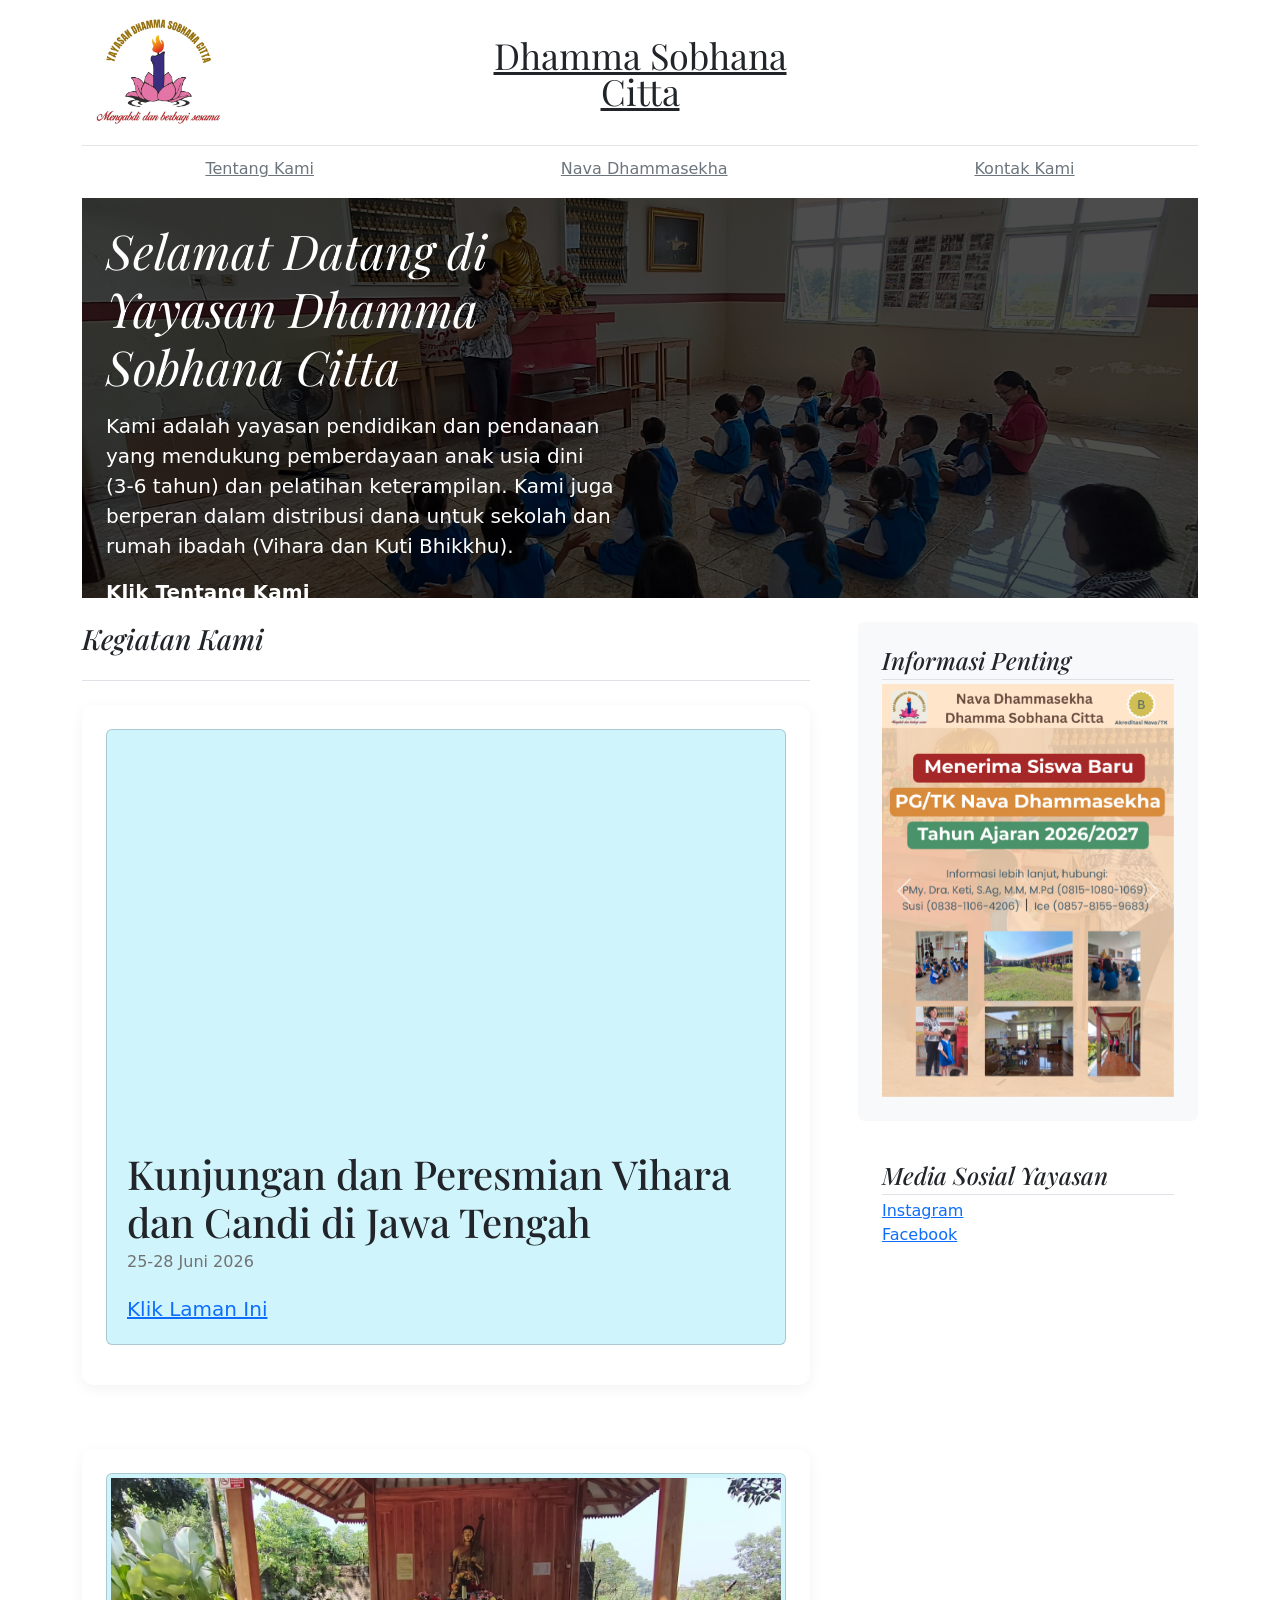
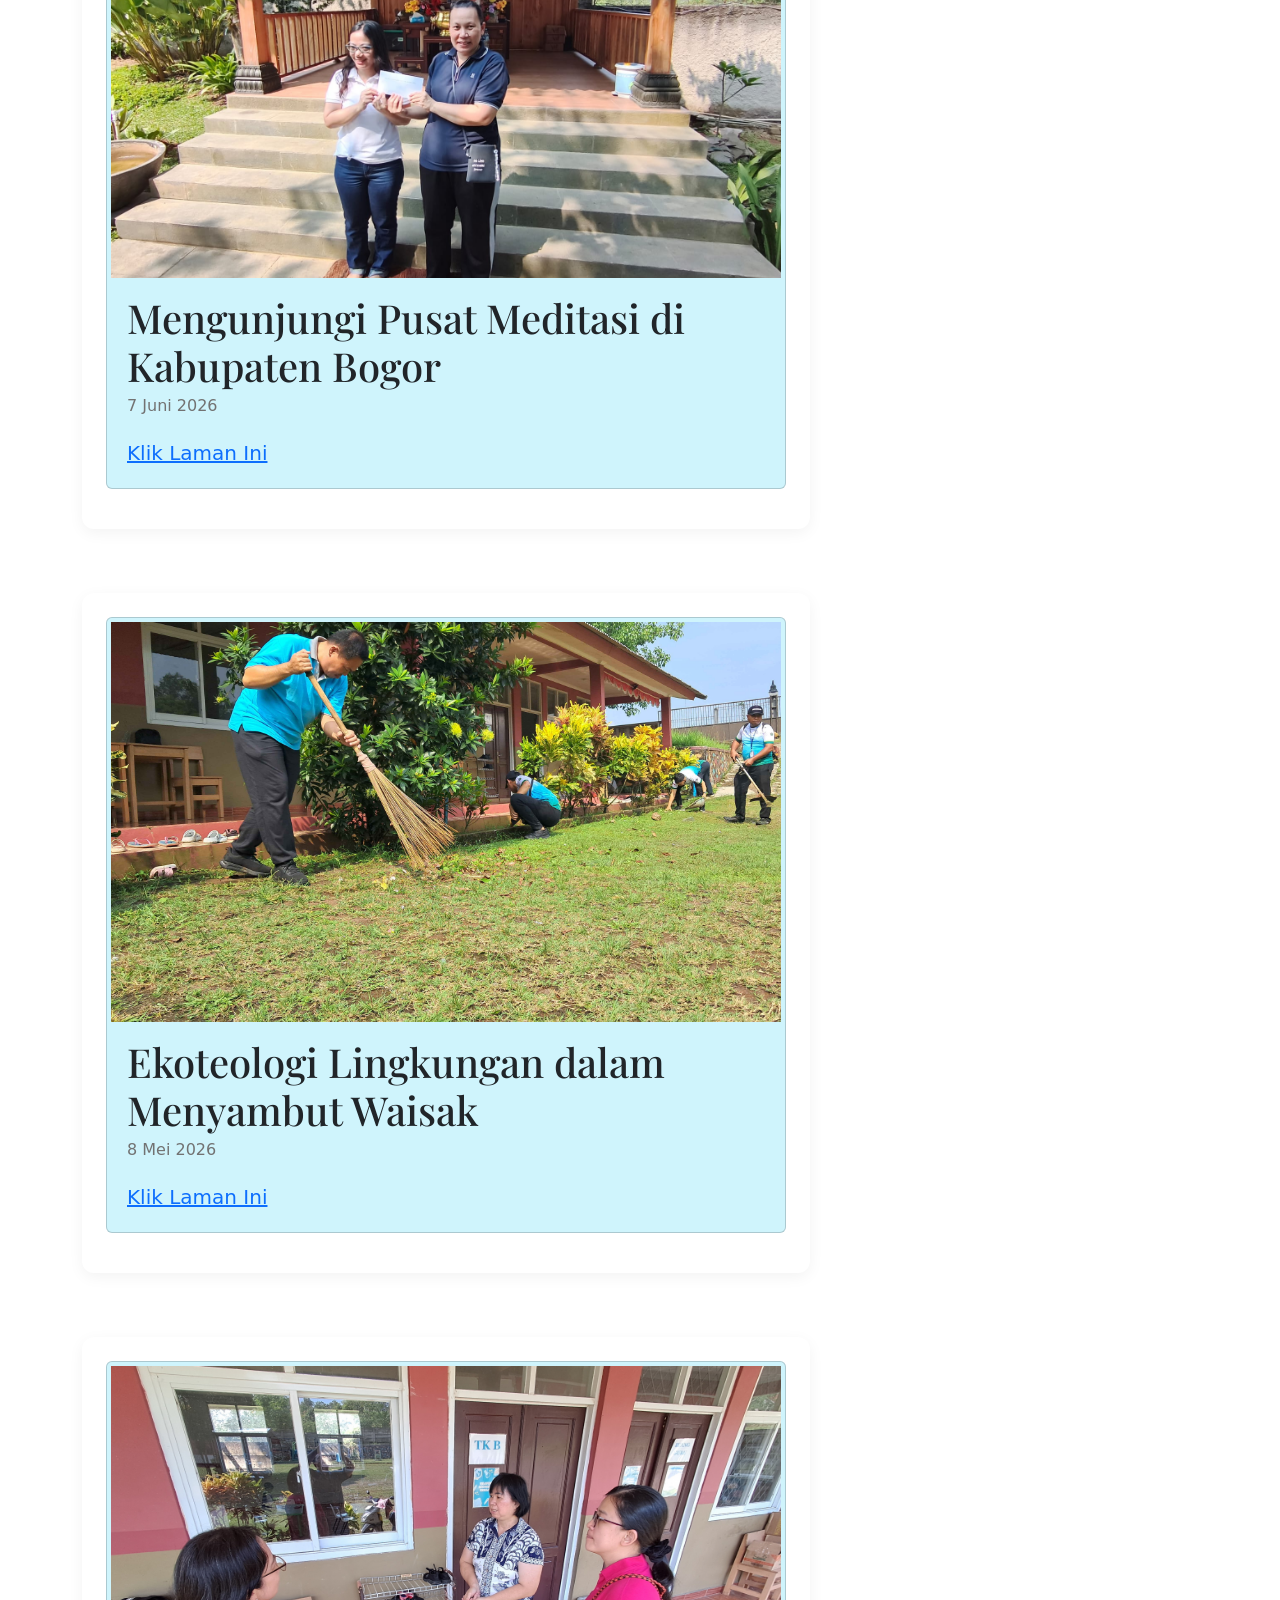
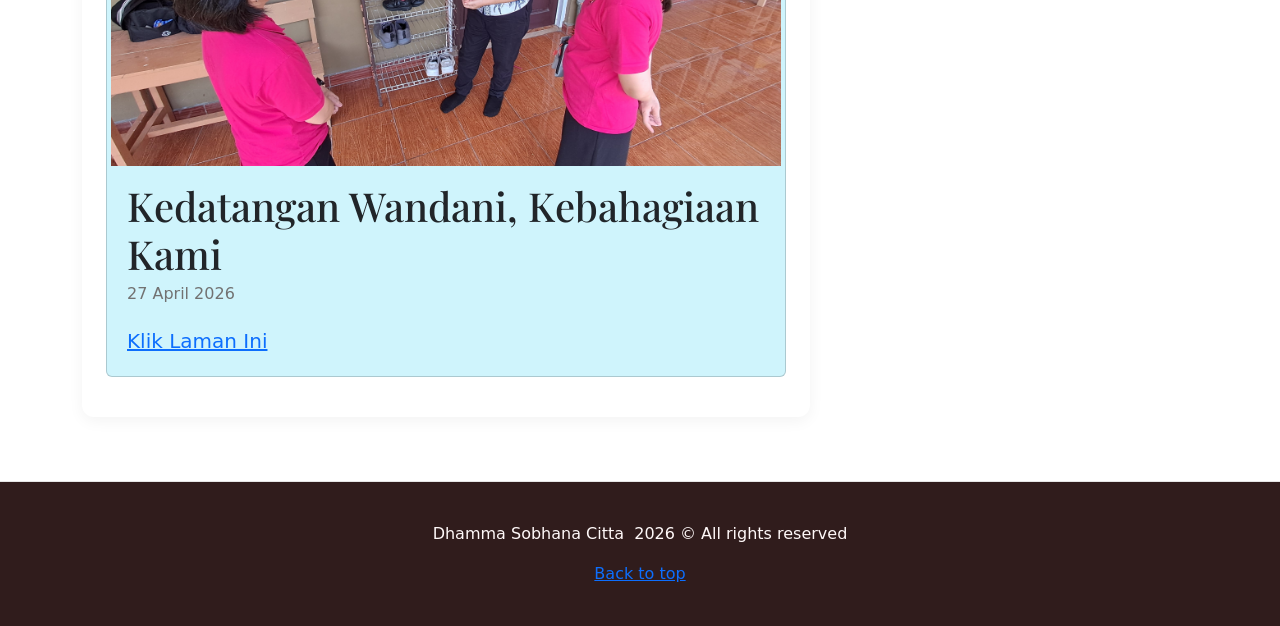
==== index.html @ 9aa314bd "Update index.html" ====
<!DOCTYPE html>
<html lang="en">
<head>
    <meta charset="UTF-8">
    <meta name="viewport" content="width=device-width, initial-scale=1.0">
    <title>Dhamma Sobhana Citta</title>
    <link rel="canonical" href="https://getbootstrap.com/docs/5.0/examples/blog/">

    <!--Bootstrap Core CSS-->
    <link rel="stylesheet" href="../assets/dist/css/bootstrap.min.css" rel="stylesheet">

    <style>
        .bd-placeholder-img {
            font-size: 1.125rem;
            text-anchor: middle;
            -webkit-user-select: none;
            -moz-user-select: none;
            user-select: none;
        }

        @media (min-width: 768px) {
            .bd-placeholder-img-lg {
                font-size: 3.5rem;
            }
        }
    </style>

    <!-- Custom styles for this template -->
    <link href="https://fonts.googleapis.com/css?family=Playfair&#43;Display:700,900&amp;display=swap" rel="stylesheet">
    <link rel="stylesheet" href="https://cdn.jsdelivr.net/npm/bootstrap@5.3.8/dist/css/bootstrap.min.css">
    <!-- Custom styles for this template -->
    <link href="blog.css" rel="stylesheet">

</head>
<body>
    
    <div class="container">
        <header class="blog-header py-3">
            <div class="row flex-nowrap justify-content-between align-items-center">
                <div class="col-4 d-flex justify-content-start align-items-center">
                    <a class="link-secondary" href="#">
                        <img src="image/Yayasan_dcs.jpg" alt="" width="150">
                    </a>
                </div>
                <div class="col-4 text-center">
                    <a class="blog-header-logo text-dark" href="#">Dhamma Sobhana Citta</a>
                </div>
                <div class="col-4 d-flex justify-content-end align-items-center">
                </div>
            </div>
        </header>

        <div class="nav-scroller py-1 mb-2">
            <nav class="nav" d-flex justify-content-between>
                <a class="p-2 link-secondary nav-bar" href="yayasan.html" >Tentang Kami</a>
                <a class="p-2 link-secondary nav-bar" href="sekolah.html" >Nava Dhammasekha</a>
                <a class="p-2 link-secondary nav-bar" href="contact.html" >Kontak Kami</a>
            </nav>
        </div>
    </div>
    <main class="container">
        <div class="p-4 p-md-0 mb-4 text-white rounded bg-dark">
            <div class="my_img">
                <div class="col-md-6 p-md-4 px-0 article_content">
                    <h1 class="display-4 fst-italic">Selamat Datang di Yayasan Dhamma Sobhana Citta</h1>
                    <p class="lead my-3">Kami adalah yayasan pendidikan dan pendanaan yang
                        mendukung pemberdayaan anak usia dini (3-6 tahun) dan pelatihan keterampilan.
                        Kami juga berperan dalam distribusi dana untuk sekolah dan rumah ibadah (Vihara dan Kuti Bhikkhu).
                    </p>
                    <p class="lead mb-0">
                        <a href="#" class="text-white fw-bold">Klik Tentang Kami</a>
                    </p>
                </div>
            </div>
        </div>

        <div class="row g-5">
            <div class="col-md-8">
                <h3 class="pb-4 mb-4 fst-italic border-bottom">
                    Kegiatan Kami
                </h3>

                <article class="blog-post post-card">
                    <div class="card p-3 p-md-1 mb-3 rounded bg-info-subtle">
                        <img src="image/Peresmian_Vidyaloka.jpeg" class="img_body_new" alt="" height="400px">
                        <div class="card-body">
                            <h2 class="blog-post-title card-title">Kunjungan dan Peresmian Vihara dan Candi di Jawa Tengah</h2>
                            <p class="blog-post-meta card-text">25-28 Juni 2026</p>
                            <p class="lead mb-0 card-text">
                                <a href="https://www.instagram.com/p/DaVdk61j7iP/?img_index=7&igsh=M2czOHJ5M2hmcTJl" target="_blank">Klik Laman Ini</a>
                            </p>
                        </div>
                    </div>
                </article>
                
                <article class="blog-post post-card">
                    <div class="card p-3 p-md-1 mb-3 rounded bg-info-subtle">
                        <img src="image/Bodhiarama2.jpeg" class="img_body" alt="" height="400px">
                        <div class="card-body">
                            <h2 class="blog-post-title card-title">Mengunjungi Pusat Meditasi di Kabupaten Bogor</h2>
                            <p class="blog-post-meta card-text">7 Juni 2026</p>
                            <p class="lead mb-0 card-text">
                                <a href="https://www.instagram.com/p/DZTsniEk1if/?utm_source=ig_web_copy_link&igsh=MzRlODBiNWFlZA==" target="_blank">Klik Laman Ini</a>
                            </p>
                        </div>
                    </div>
                </article>

                <article class="blog-post post-card">
                    <div class="card p-3 p-md-1 mb-3 rounded bg-info-subtle">
                        <img src="image/Kemenag.jpg" class="img_body" alt="" height="400px">
                        <div class="card-body">
                            <h2 class="blog-post-title card-title">Ekoteologi Lingkungan dalam Menyambut Waisak</h2>
                            <p class="blog-post-meta card-text">8 Mei 2026</p>
                            <p class="lead mb-0 card-text">
                                <a href="https://www.instagram.com/p/DYEUBt0ky4A/?utm_source=ig_web_copy_link&igsh=MzRlODBiNWFlZA==" target="_blank">Klik Laman Ini</a>
                            </p>
                        </div>
                    </div>
                </article>

                <article class="blog-post post-card">
                    <div class="card p-3 p-md-1 mb-3 rounded bg-info-subtle">
                        <img src="image/Wandani.jpg" class="img_body" alt="" height="400px">
                        <div class="card-body">
                            <h2 class="blog-post-title">Kedatangan Wandani, Kebahagiaan Kami</h2>
                            <p class="blog-post-meta">27 April 2026</p>
                            <p class="lead mb-0 card-text">
                                <a href="https://www.instagram.com/p/DXsjeJVE31Y/?utm_source=ig_web_copy_link&igsh=MzRlODBiNWFlZA==" target="_blank">Klik Laman Ini</a>
                            </p>
                        </div>
                    </div>
                </article>
            </div>
            <div class="col-md-4">
                <div class="position-sticky" style="top: 2rem;">
                    <div class="p-4 mb-3 bg-light rounded">
                        <h4 class="pb-1 mb-1 fst-italic border-bottom">Informasi Penting</h4>
                        <div id="carouselExampleFade" class="carousel slide carousel-fade" data-bs-ride="carousel">
                            <div class="carousel-inner">
                                <div class="carousel-item active">
                                <a href="https://www.instagram.com/p/DYqmdZmT7Kv/?utm_source=ig_web_copy_link&igsh=MzRlODBiNWFlZA==" target="_blank">
                                    <img src="image/NavaDha.png" class="d-block w-100" alt="...">
                                </a>
                                </div>
                                <div class="carousel-item">
                                    <a href="https://www.instagram.com/p/DZbXDWlj2nE/?utm_source=ig_web_copy_link&igsh=MzRlODBiNWFlZA==" target="_blank">
                                        <img src="image/Vidyaloka.png" class="d-block w-100" alt="...">
                                    </a>
                                </div>
                                <div class="carousel-item">
                                    <a href="https://www.instagram.com/sobhanacitta.dhamma?utm_source=ig_web_button_share_sheet&igsh=ZDNlZDc0MzIxNw==" target="_blank">
                                        <img src="image/Waisak.png" class="d-block w-100" alt="...">
                                    </a>
                                </div>
                            </div>
                            <button class="carousel-control-prev" type="button" data-bs-target="#carouselExampleFade" data-bs-slide="prev">
                                <span class="carousel-control-prev-icon" aria-hidden="true"></span>
                                <span class="visually-hidden">Previous</span>
                            </button>
                            <button class="carousel-control-next" type="button" data-bs-target="#carouselExampleFade" data-bs-slide="next">
                                <span class="carousel-control-next-icon" aria-hidden="true"></span>
                                <span class="visually-hidden">Next</span>
                            </button>
                        </div>
                    </div>    
                    
                    <div class="p-4">
                        <h4 class="pb-1 mb-1 fst-italic border-bottom">Media Sosial Yayasan</h4>
                        <ol class="list-unstyled">
                            <li><a href="https://www.instagram.com/sobhanacitta.dhamma?utm_source=ig_web_button_share_sheet&igsh=ZDNlZDc0MzIxNw==" target="_blank">Instagram</a></li>
                            <li><a href="https://web.facebook.com/profile.php?id=61590308771841" target="_blank">Facebook</a></li>
                        </ol>
                    </div>
                </div>
            </div>
        </div>
    </main>

    <footer class="blog-footer" style="background-color: rgb(48, 28, 28);">
        <p>Dhamma Sobhana Citta&nbsp;
            <span class="footer-span"></span>
            &copy;&nbsp;All&nbsp;rights&nbsp;reserved
        <p>
            <a href="#">Back to top</a>
        </p>
    </footer>

    <script src="script.js"></script>
    <script src="https://cdn.jsdelivr.net/npm/bootstrap@5.3.8/dist/js/bootstrap.bundle.min.js"></script>
</body>
</html>
---- blog.css ----
/* stylelint-disable selector-list-comma-newline-after */

.blog-header {
  line-height: 1;
  border-bottom: 1px solid #e5e5e5;
}

.blog-header-logo {
  font-family: "Playfair Display", Georgia, "Times New Roman", serif/*rtl:Amiri, Georgia, "Times New Roman", serif*/;
  font-size: 2.25rem;
}

.blog-header-logo:hover {
  text-decoration: none;
}

h1, h2, h3, h4, h5, h6 {
  font-family: "Playfair Display", Georgia, "Times New Roman", serif/*rtl:Amiri, Georgia, "Times New Roman", serif*/;
}

.display-4 {
  font-size: 2.5rem;
}
@media (min-width: 768px) {
  .display-4 {
    font-size: 3rem;
  }
}

.nav-scroller {
  position: relative;
  z-index: 2;
  height: 2.75rem;
  overflow-y: hidden;
}

.nav-scroller .nav {
  display: flex;
  flex-wrap: nowrap;
  padding-bottom: 1rem;
  margin-top: -1px;
  overflow-x: auto;
  text-align: center;
  white-space: nowrap;
  -webkit-overflow-scrolling: touch;
}

.nav-scroller .nav-link {
  padding-top: .75rem;
  padding-bottom: .75rem;
  font-size: .875rem;
}

.nav-bar {
  margin: 0 auto 0 auto;
  display: block;
}

.card-img-right {
  height: 100%;
  border-radius: 0 3px 3px 0;
}

.flex-auto {
  flex: 0 0 auto;
}

.div-deg{
  width: 75%;
  margin: auto;
}

.content-section{
  background-color: rgb(237, 219, 200);
  display: flex;
  align-items: center; /* Vertically aligns text and image */
  justify-content: space-between; /* Pushes text to left, image to right */
  gap: 20px; /* Adds space between text and image */
  max-width: 1350px; /* Matches your website container width */
  margin: 40px auto; /* Centers the section and adds space above footer */
  padding: 0 20px;
}

.text-block {
  flex: 1; /* Takes up proportional space */
}

.my_img{
  background: linear-gradient(rgba(0,0,0,0.7), rgba(0,0,0,0.7)), url(image/NavaDha.jpg);
  background-size: cover;
  background-attachment: fixed;
  background-position: center;
  height: 400px;
  width: auto;
}

.my_img2{
  background: linear-gradient(rgba(0,0,0,0.7), rgba(0,0,0,0.7)), url(image/Wandani4.jpg);
  background-size: cover;
  background-attachment: fixed;
  background-position: center;
  height: 400px;
  width: auto;
}

.my_img3{
  background: linear-gradient(rgba(0,0,0,0.7), rgba(0,0,0,0.7)), url(image/Halaman.jpg);
  background-size: cover;
  background-attachment: fixed;
  background-position: center;
  height: 400px;
  width: auto;
}
.my_img4{
  background: linear-gradient(rgba(0,0,0,0.7), rgba(0,0,0,0.7)), url(image/Bodhiarama.jpg);
  background-size: cover;
  background-attachment: fixed;
  background-position: bottom;
  height: 400px;
  width: auto;
}

.article-content {
    background-color: rgba(0, 0, 0, 1); /* Optional: Adds dark overlay for readability */
    padding: 20px;
    border-radius: 10px;
}

.h-250 { height: 250px; }
@media (min-width: 768px) {
  .h-md-250 { height: 250px; }
}

/* Pagination */
.blog-pagination {
  margin-bottom: 4rem;
}
.blog-pagination > .btn {
  border-radius: 2rem;
}

/*
 * Blog posts
 */
.blog-post {
  margin-bottom: 4rem;
}
.blog-post-title {
  margin-bottom: .25rem;
  font-size: 2.5rem;
}
.blog-post-meta {
  margin-bottom: 1.25rem;
  color: #727272;
}

.bd-placeholder-img {
  font-size: 1.125rem;
  text-anchor: middle;
  -webkit-user-select: none;
  -moz-user-select: none;
  user-select: none;
}

@media (min-width: 768px) {
  .bd-placeholder-img-lg {
  font-size: 3.5rem;
  }
}

/*
 * Footer
 */
.blog-footer {
  padding: 2.5rem 0;
  color: #fff9f9;
  text-align: center;
  background-color: #f9f9f9;
  border-top: .05rem solid #e5e5e5;
}
.blog-footer p:last-child {
  margin-bottom: 0;
}

 * {box-sizing:border-box}

.post-card {
  background: #ffffff;
  border-radius: 12px;
  box-shadow: 0 4px 15px rgba(0, 0, 0, 0.05); /* Soft shadow makes it look separate */
  padding: 24px;
  display: flex;
  flex-direction: column;
  gap: 16px; /* Spaces out the title, image, and link cleanly inside the card */
}

.bg-info-subtle {
  background-color: beige;

}
.img_body{
  width: auto;
  height: 400px;
  object-fit: cover;
  object-position: center;
}

.img_body_new{
  width: auto;
  height: 400px;
  object-fit: cover;
  object-position: 0px -120px;
}

.button-map{
  background-color: #ffe4d8;
  margin-top: 15px;
  border-radius: 10%;
}

.image-sekolah {
  flex: 1; /* Takes up proportional space */
  text-align: right;
}

.image-sekolah img{
  max-width: 450px;
  height: auto;
  float: right;
  border: 1px solid white;
  border-radius: 5%;
}

.image-yayasan img{
  max-width: 550px;
  height: auto;
  float: right;
  border: 1px solid white;
  border-radius: 5%;
}
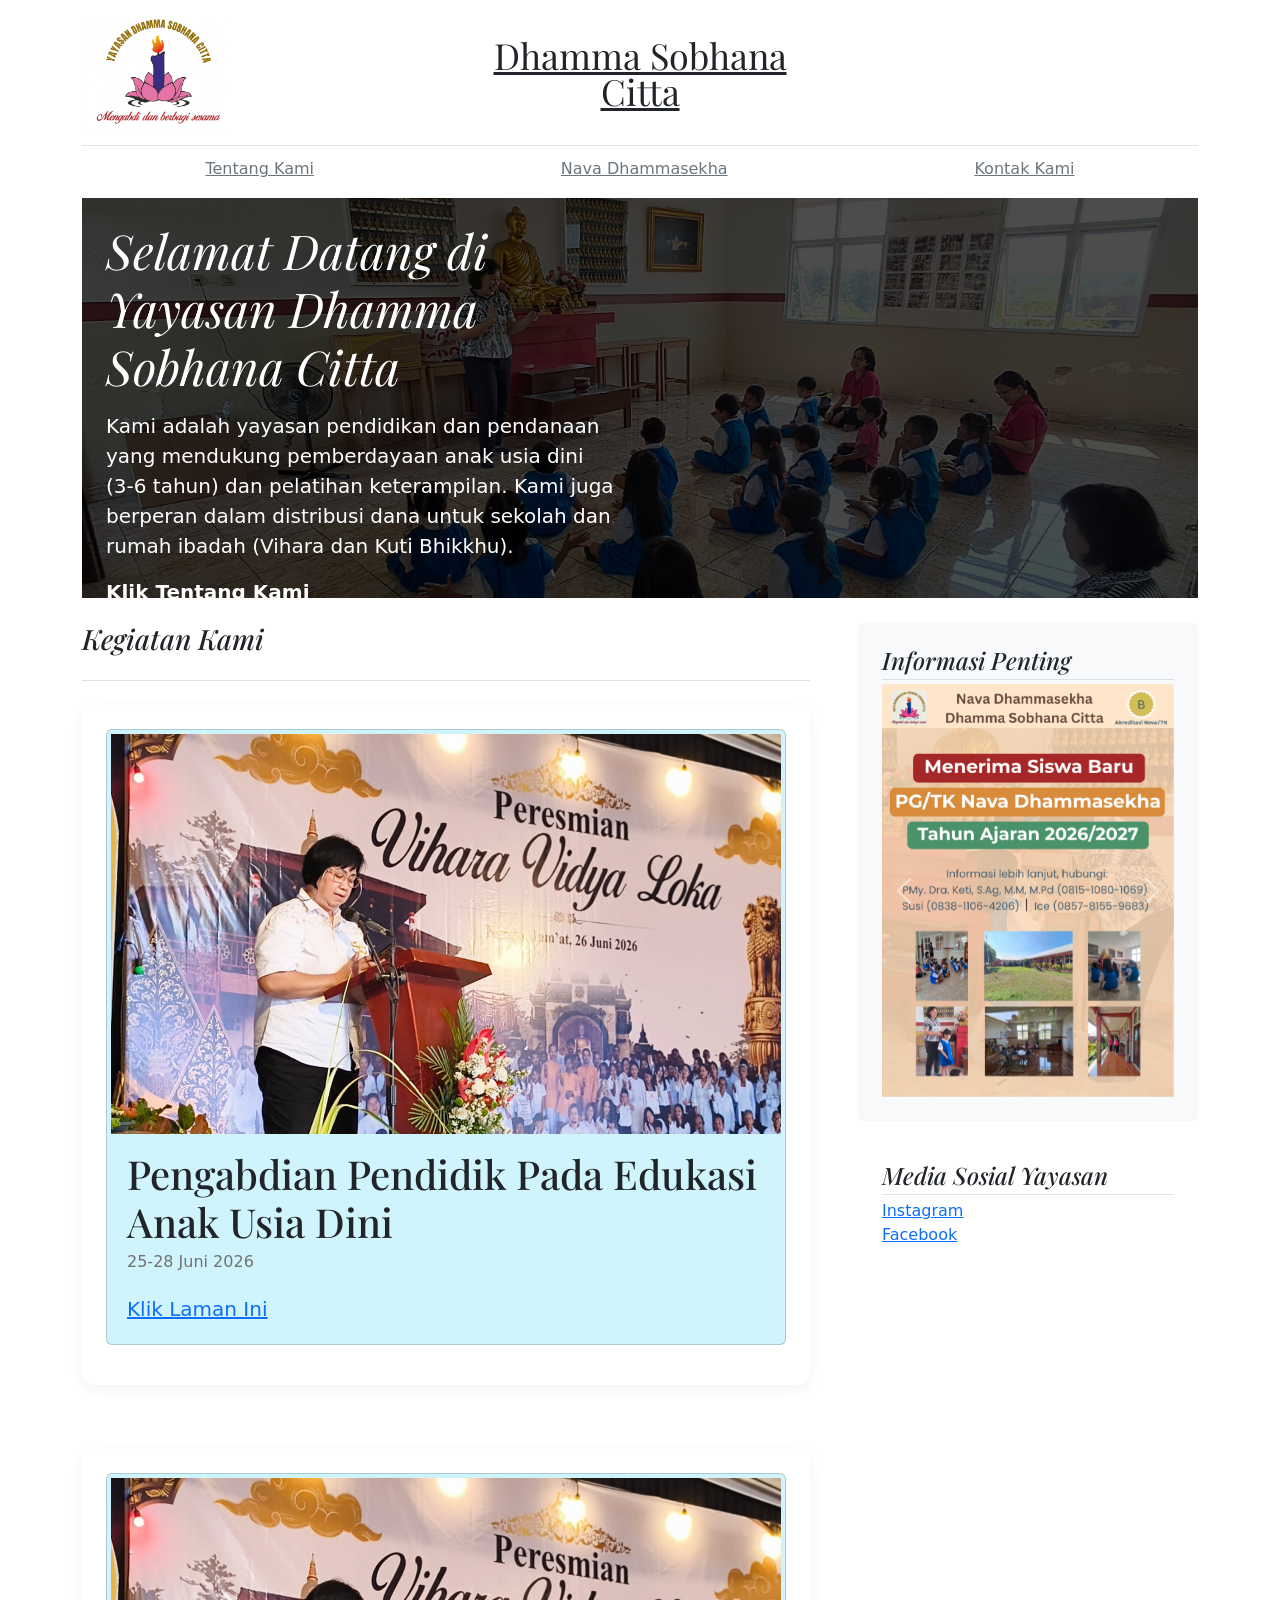
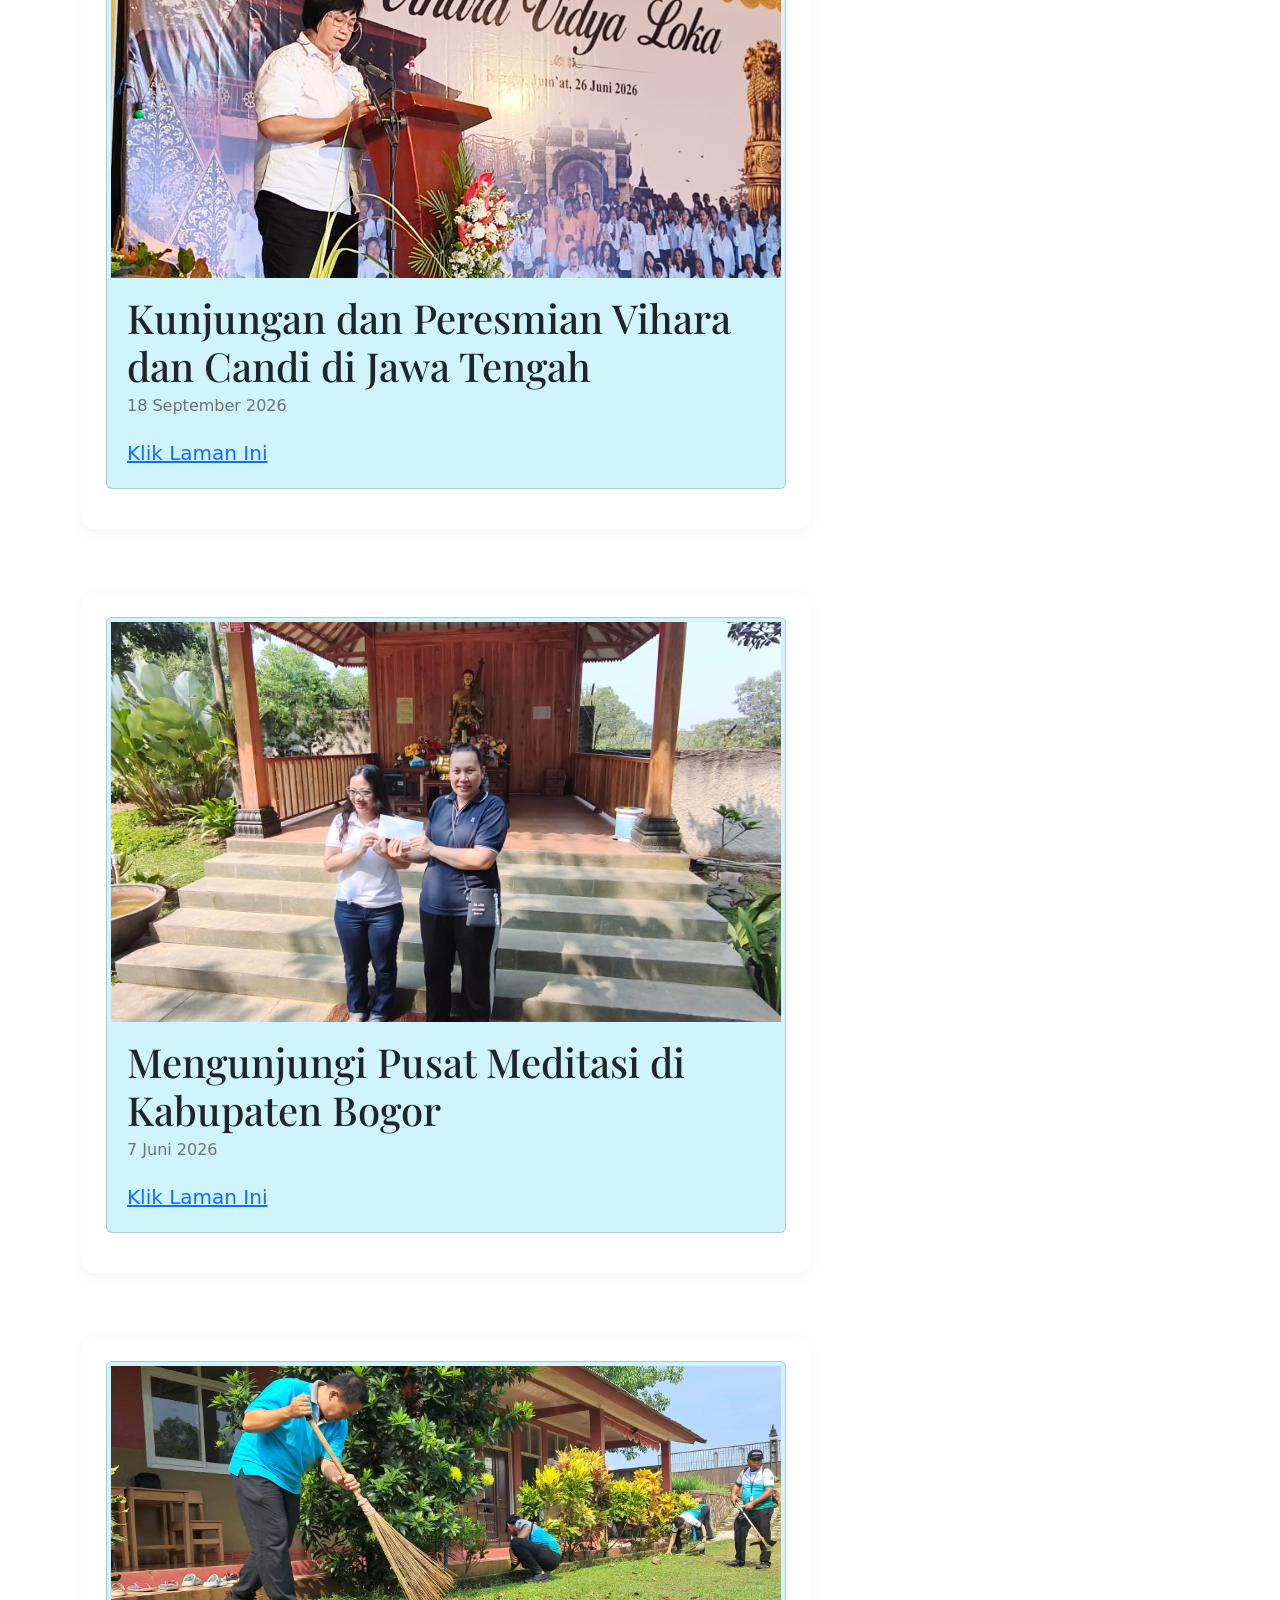
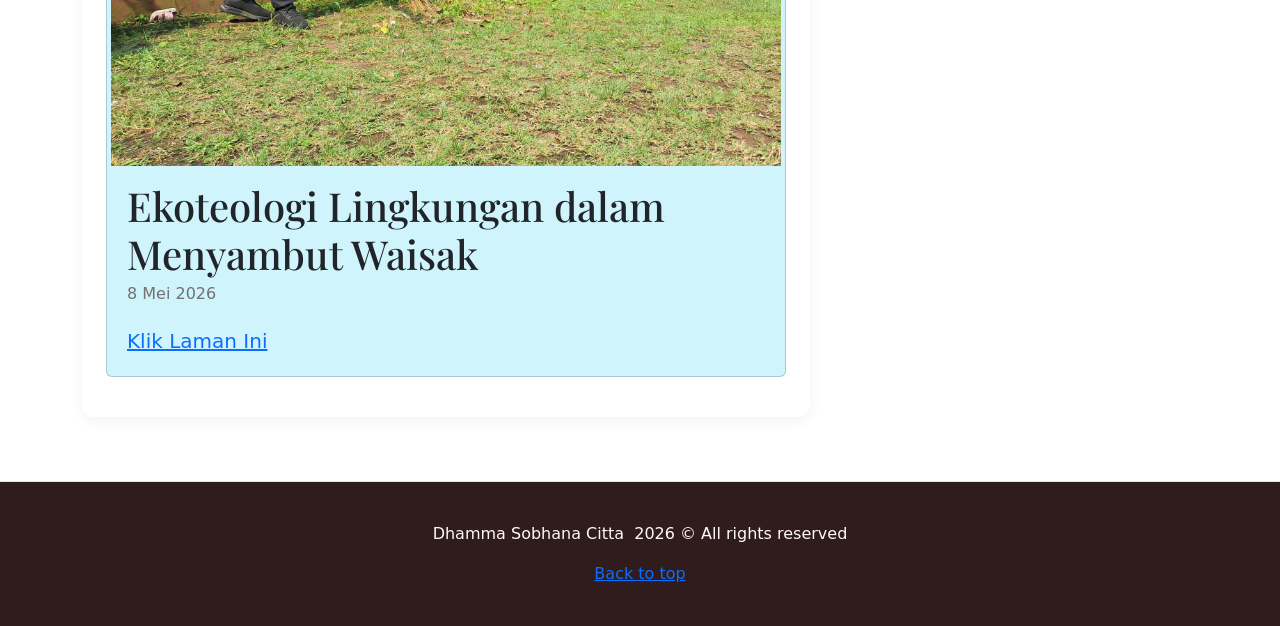
==== commit 749a15da: "Update index.html" ====
--- a/index.html
+++ b/index.html
@@ -84,10 +84,23 @@
                     <div class="card p-3 p-md-1 mb-3 rounded bg-info-subtle">
                         <img src="image/Peresmian_Vidyaloka.jpeg" class="img_body_new" alt="" height="400px">
                         <div class="card-body">
-                            <h2 class="blog-post-title card-title">Kunjungan dan Peresmian Vihara dan Candi di Jawa Tengah</h2>
+                            <h2 class="blog-post-title card-title">Pengabdian Pendidik Pada Edukasi Anak Usia Dini</h2>
                             <p class="blog-post-meta card-text">25-28 Juni 2026</p>
                             <p class="lead mb-0 card-text">
                                 <a href="https://www.instagram.com/p/DaVdk61j7iP/?img_index=7&igsh=M2czOHJ5M2hmcTJl" target="_blank">Klik Laman Ini</a>
+                            </p>
+                        </div>
+                    </div>
+                </article>
+                
+                <article class="blog-post post-card">
+                    <div class="card p-3 p-md-1 mb-3 rounded bg-info-subtle">
+                        <img src="image/Peresmian_Vidyaloka.jpeg" class="img_body_new" alt="" height="400px">
+                        <div class="card-body">
+                            <h2 class="blog-post-title card-title">Kunjungan dan Peresmian Vihara dan Candi di Jawa Tengah</h2>
+                            <p class="blog-post-meta card-text">18 September 2026</p>
+                            <p class="lead mb-0 card-text">
+                                <a href="https://www.instagram.com/p/DdakxHGj13v/?utm_source=ig_web_copy_link&cplk=MzRlODBiNWFlZA==&srtk=MzRlODBiNWFlZA==" target="_blank">Klik Laman Ini</a>
                             </p>
                         </div>
                     </div>
@@ -119,18 +132,6 @@
                     </div>
                 </article>
 
-                <article class="blog-post post-card">
-                    <div class="card p-3 p-md-1 mb-3 rounded bg-info-subtle">
-                        <img src="image/Wandani.jpg" class="img_body" alt="" height="400px">
-                        <div class="card-body">
-                            <h2 class="blog-post-title">Kedatangan Wandani, Kebahagiaan Kami</h2>
-                            <p class="blog-post-meta">27 April 2026</p>
-                            <p class="lead mb-0 card-text">
-                                <a href="https://www.instagram.com/p/DXsjeJVE31Y/?utm_source=ig_web_copy_link&igsh=MzRlODBiNWFlZA==" target="_blank">Klik Laman Ini</a>
-                            </p>
-                        </div>
-                    </div>
-                </article>
             </div>
             <div class="col-md-4">
                 <div class="position-sticky" style="top: 2rem;">
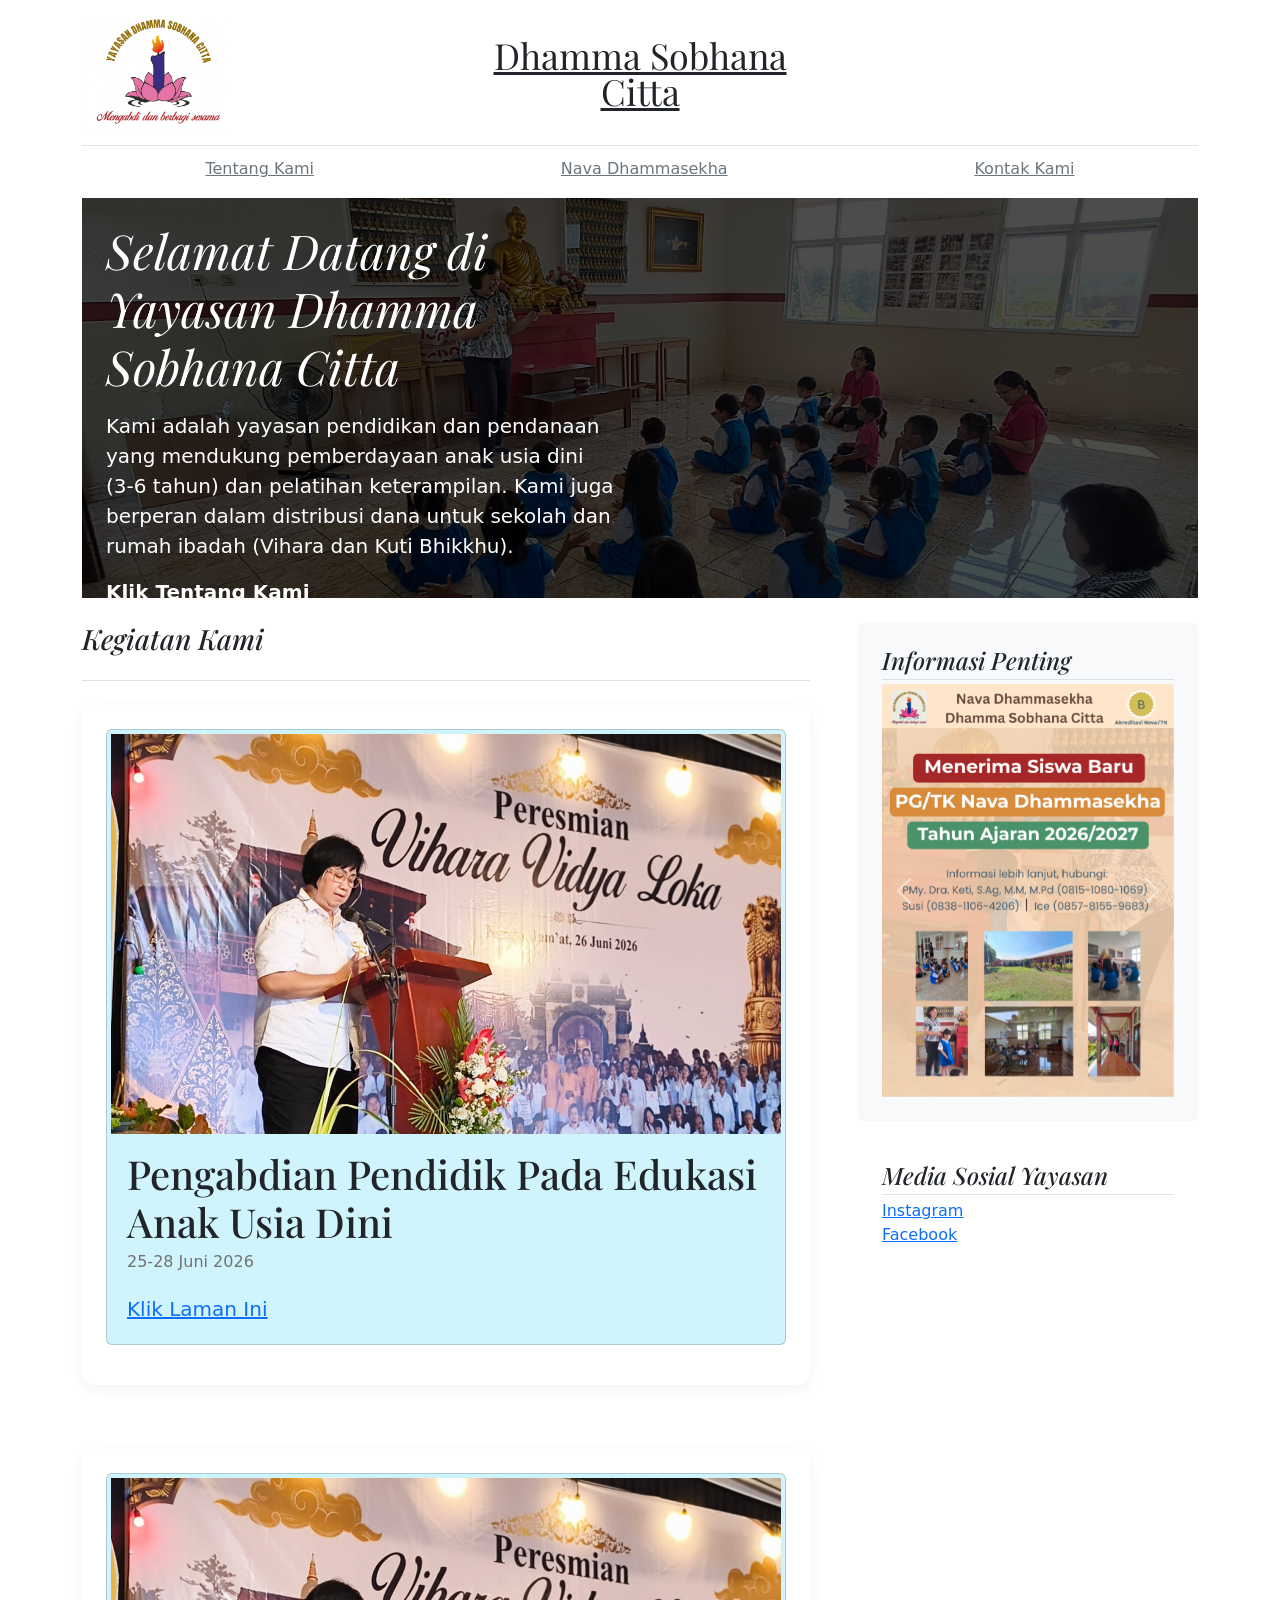
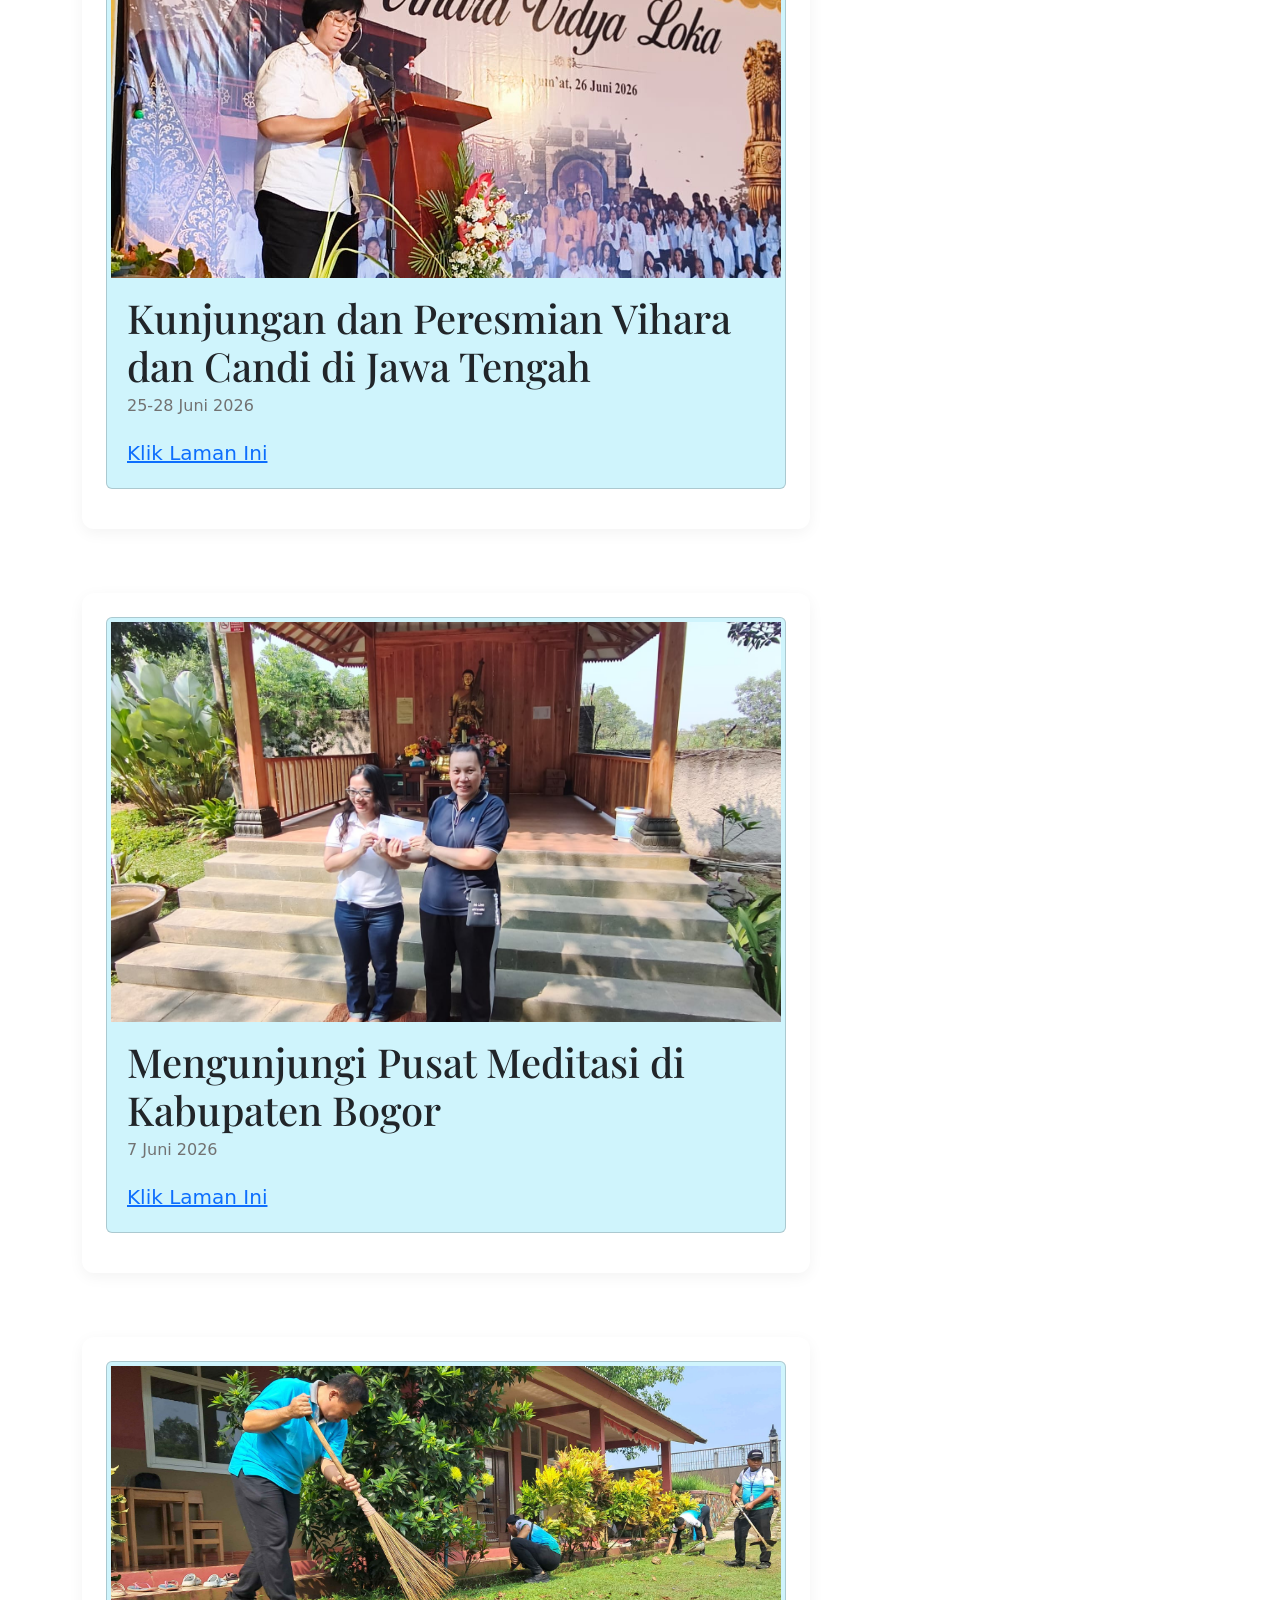
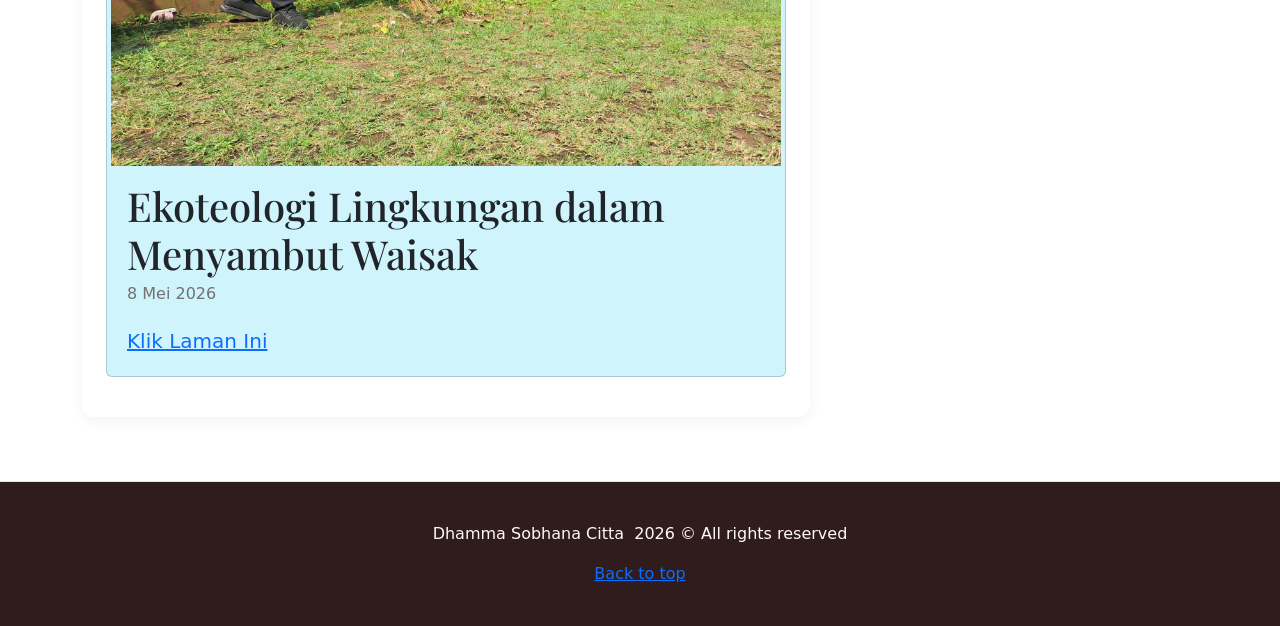
==== commit 8967c43c: "Update index.html" ====
--- a/index.html
+++ b/index.html
@@ -87,7 +87,7 @@
                             <h2 class="blog-post-title card-title">Pengabdian Pendidik Pada Edukasi Anak Usia Dini</h2>
                             <p class="blog-post-meta card-text">25-28 Juni 2026</p>
                             <p class="lead mb-0 card-text">
-                                <a href="https://www.instagram.com/p/DaVdk61j7iP/?img_index=7&igsh=M2czOHJ5M2hmcTJl" target="_blank">Klik Laman Ini</a>
+                                <a href="https://www.instagram.com/p/DdakxHGj13v/?utm_source=ig_web_copy_link&psln=MzRlODBiNWFlZA==&srtk=MzRlODBiNWFlZA==" target="_blank">Klik Laman Ini</a>
                             </p>
                         </div>
                     </div>
@@ -98,9 +98,9 @@
                         <img src="image/Peresmian_Vidyaloka.jpeg" class="img_body_new" alt="" height="400px">
                         <div class="card-body">
                             <h2 class="blog-post-title card-title">Kunjungan dan Peresmian Vihara dan Candi di Jawa Tengah</h2>
-                            <p class="blog-post-meta card-text">18 September 2026</p>
+                            <p class="blog-post-meta card-text">25-28 Juni 2026</p>
                             <p class="lead mb-0 card-text">
-                                <a href="https://www.instagram.com/p/DdakxHGj13v/?utm_source=ig_web_copy_link&cplk=MzRlODBiNWFlZA==&srtk=MzRlODBiNWFlZA==" target="_blank">Klik Laman Ini</a>
+                                <a href="https://www.instagram.com/p/DaVdk61j7iP/?utm_source=ig_web_copy_link&rpxt=MzRlODBiNWFlZA==&srtk=MzRlODBiNWFlZA==" target="_blank">Klik Laman Ini</a>
                             </p>
                         </div>
                     </div>
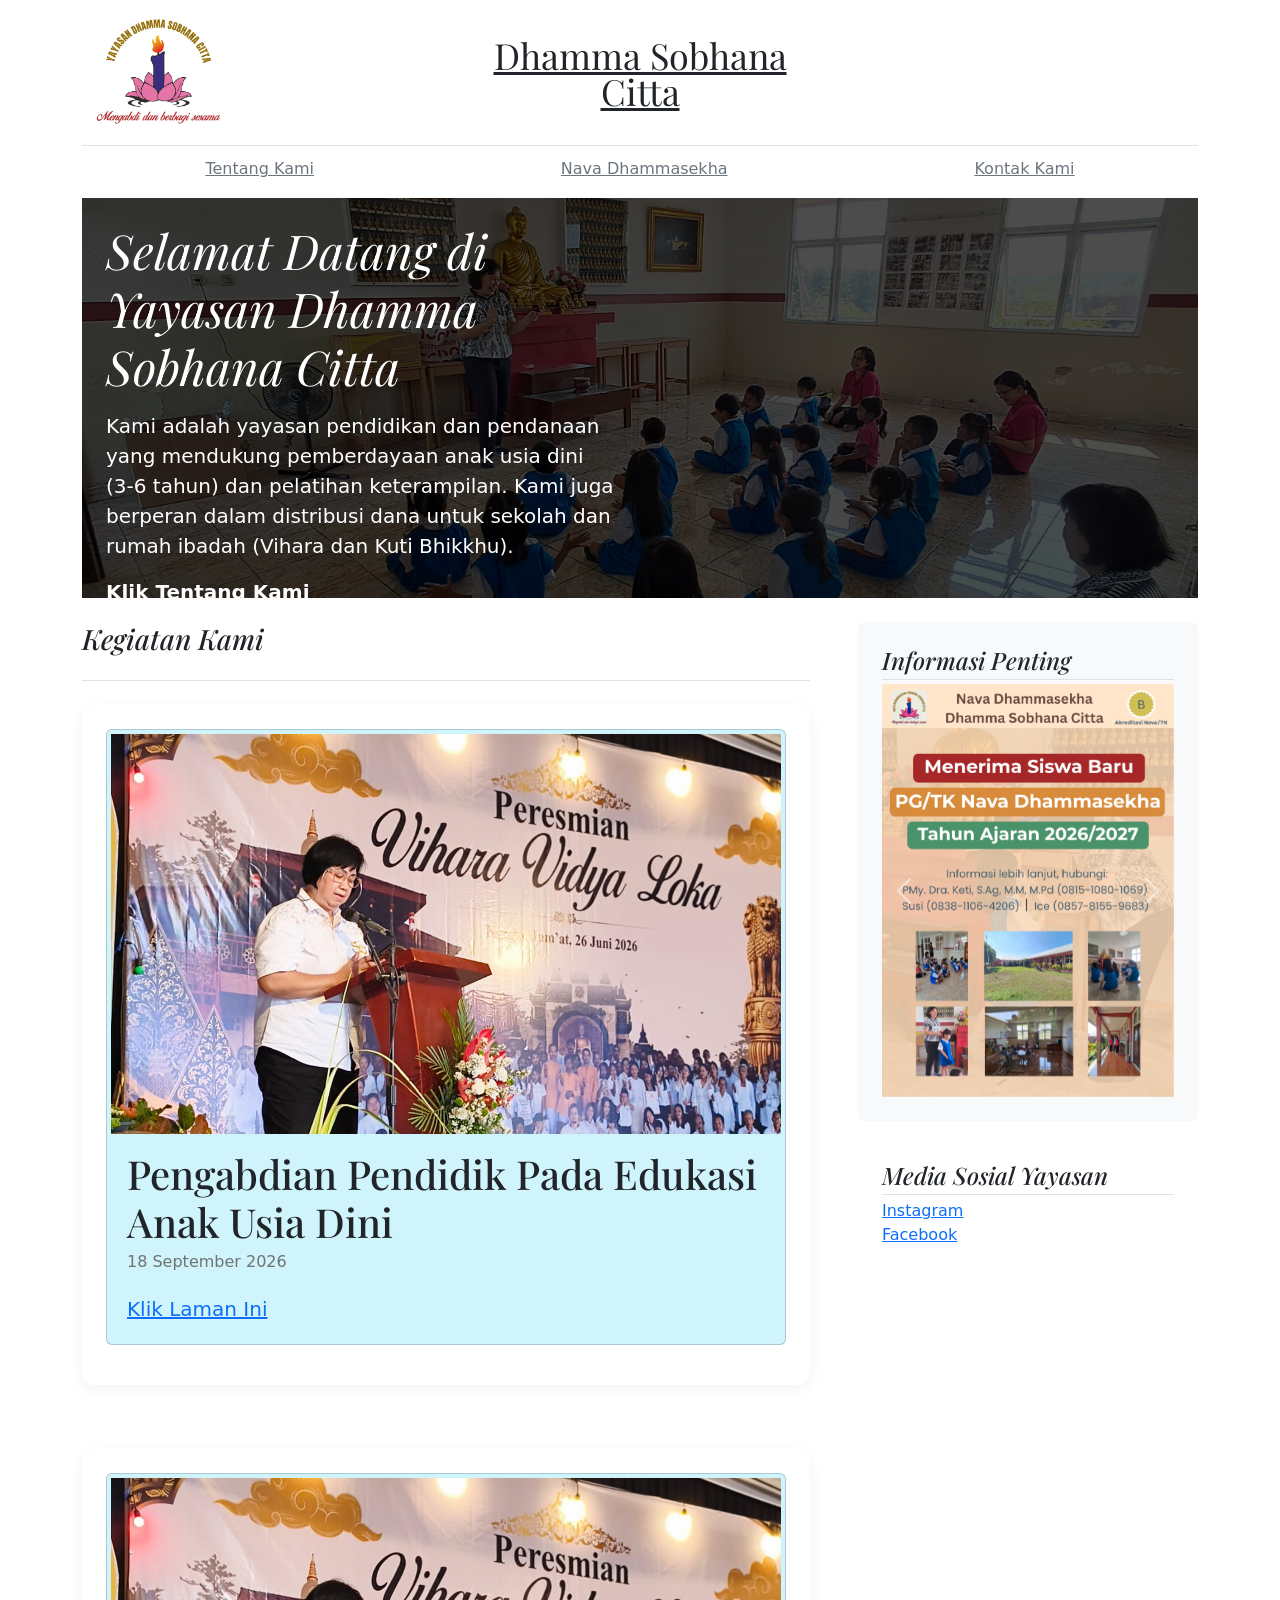
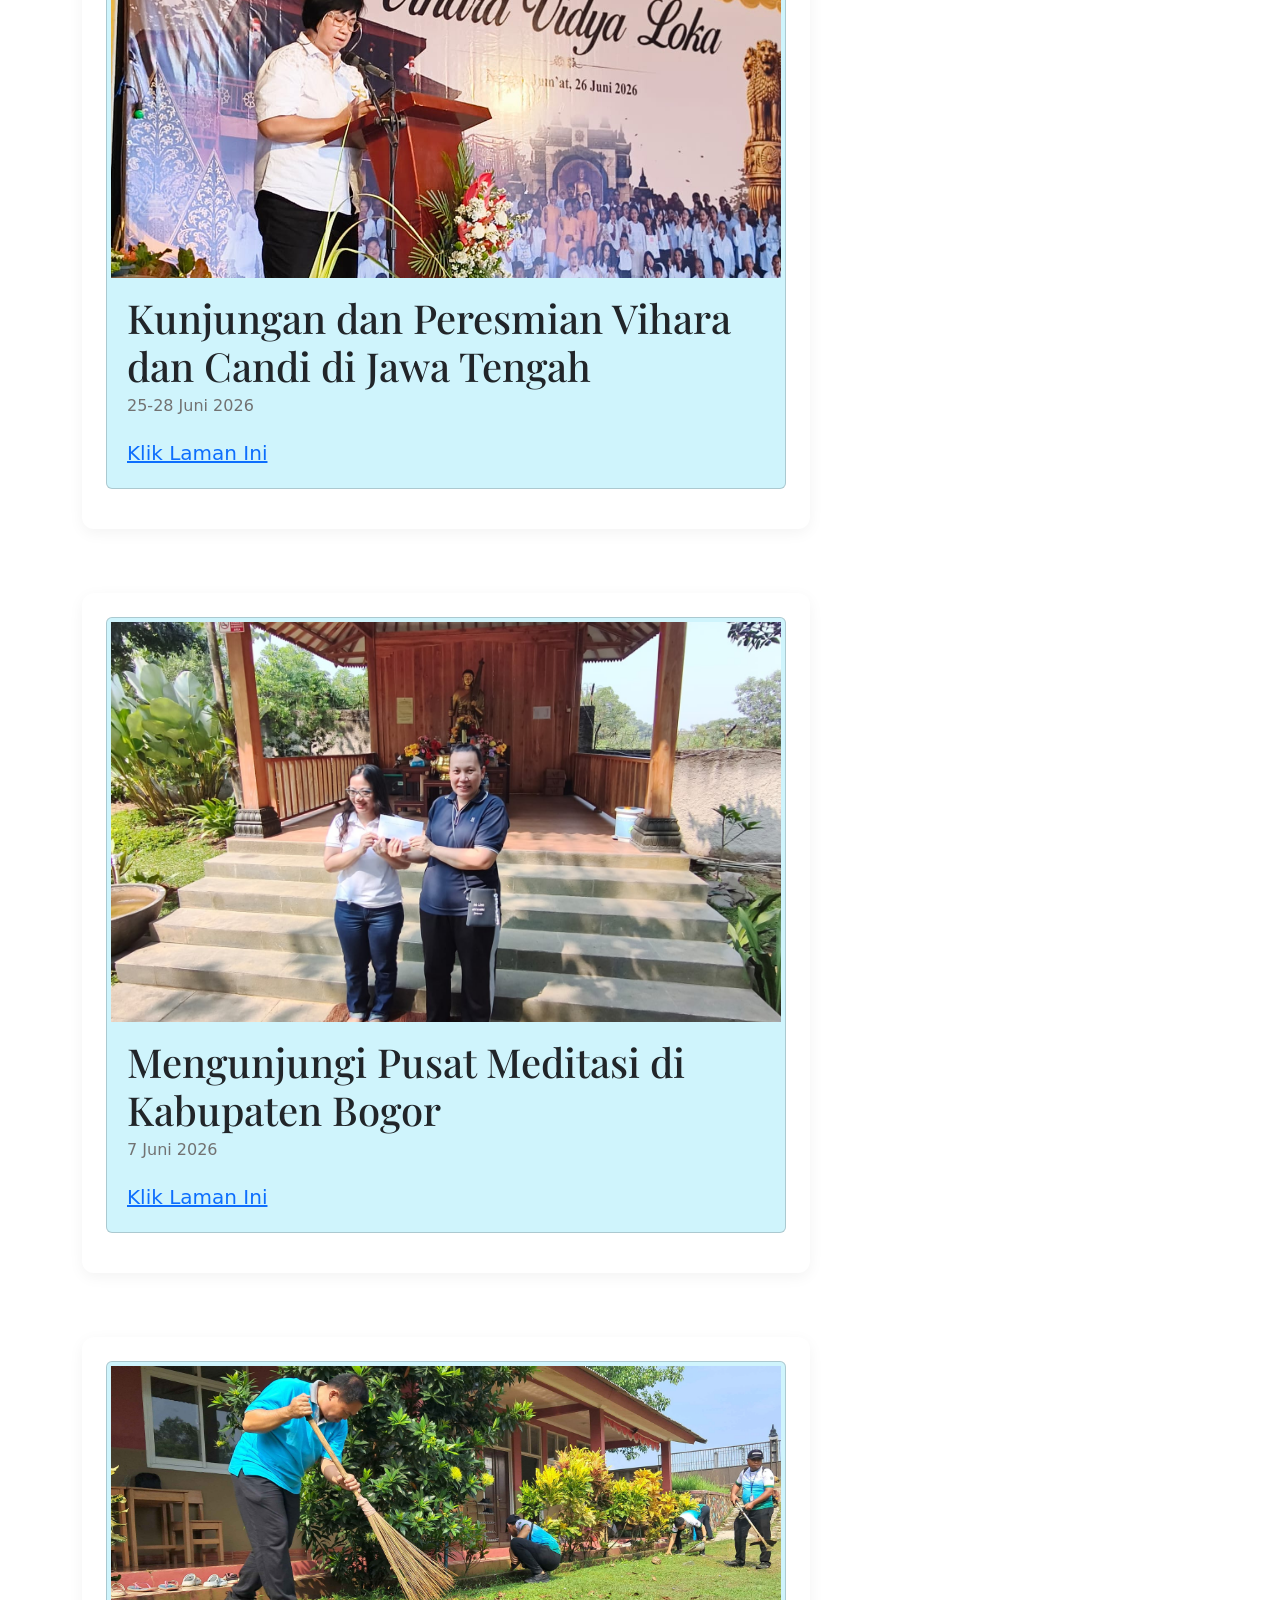
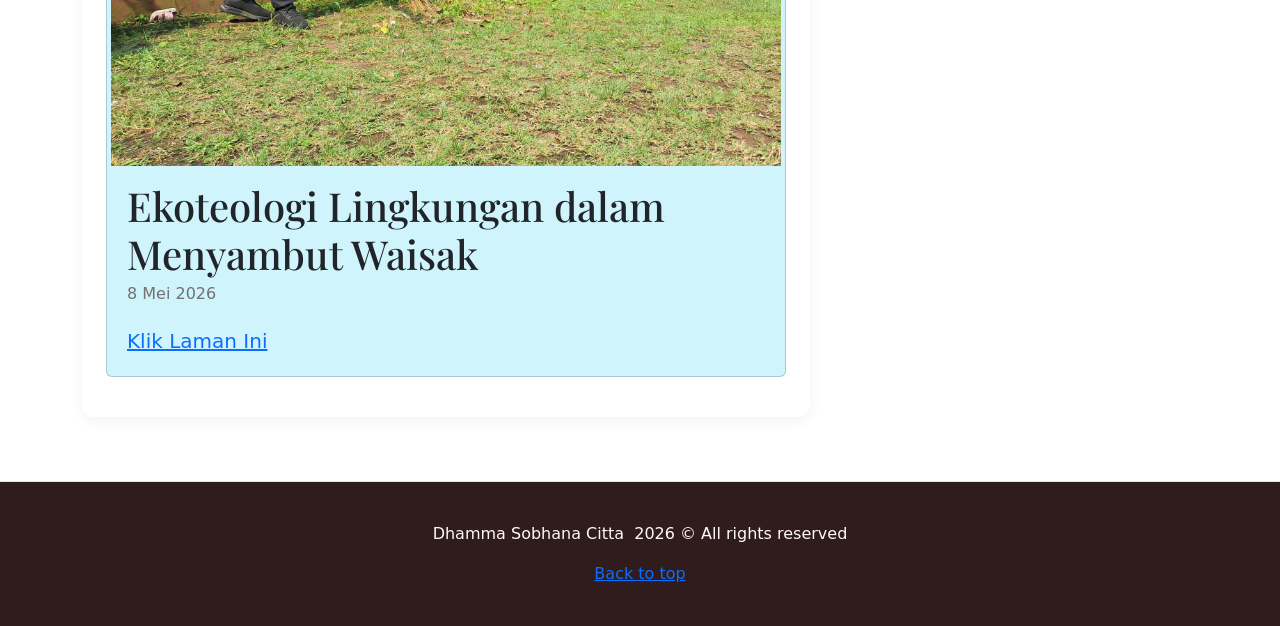
==== commit 235c62c3: "Update index.html" ====
--- a/index.html
+++ b/index.html
@@ -85,7 +85,7 @@
                         <img src="image/Peresmian_Vidyaloka.jpeg" class="img_body_new" alt="" height="400px">
                         <div class="card-body">
                             <h2 class="blog-post-title card-title">Pengabdian Pendidik Pada Edukasi Anak Usia Dini</h2>
-                            <p class="blog-post-meta card-text">25-28 Juni 2026</p>
+                            <p class="blog-post-meta card-text">18 September 2026</p>
                             <p class="lead mb-0 card-text">
                                 <a href="https://www.instagram.com/p/DdakxHGj13v/?utm_source=ig_web_copy_link&psln=MzRlODBiNWFlZA==&srtk=MzRlODBiNWFlZA==" target="_blank">Klik Laman Ini</a>
                             </p>
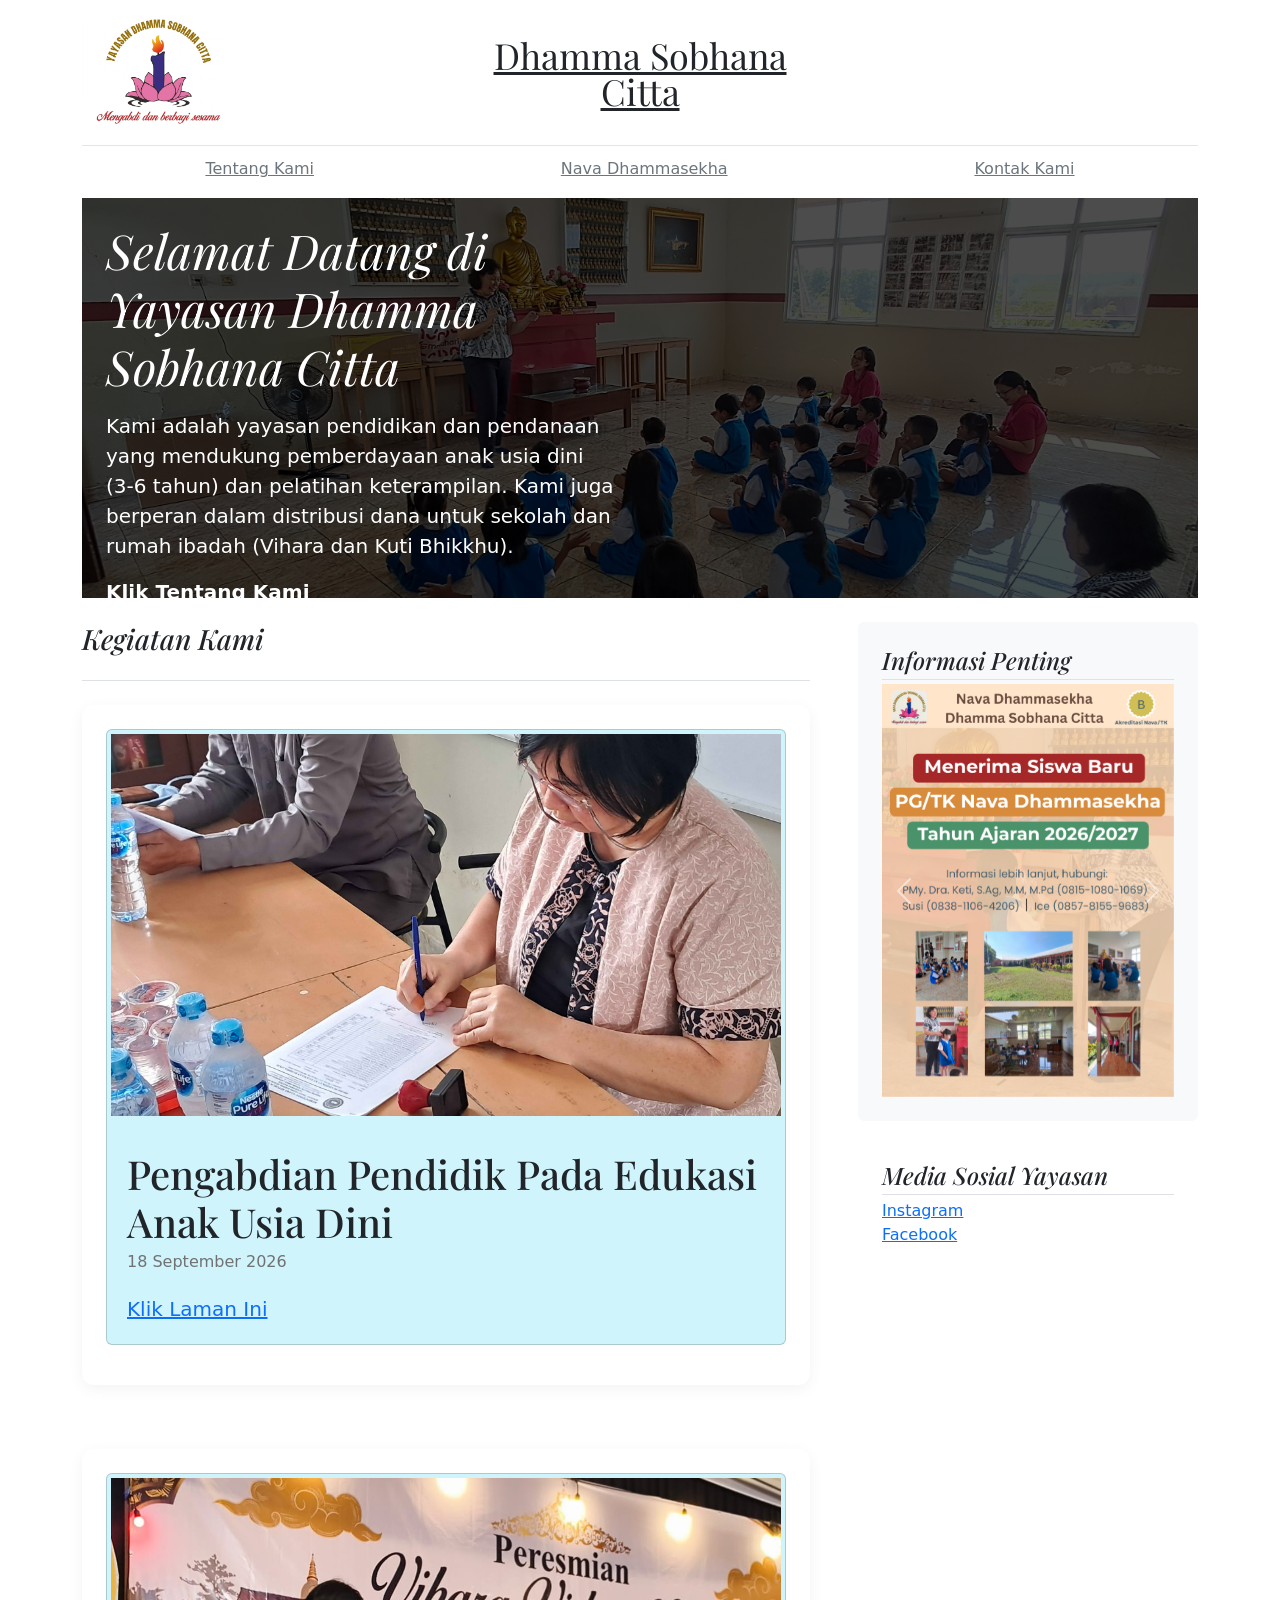
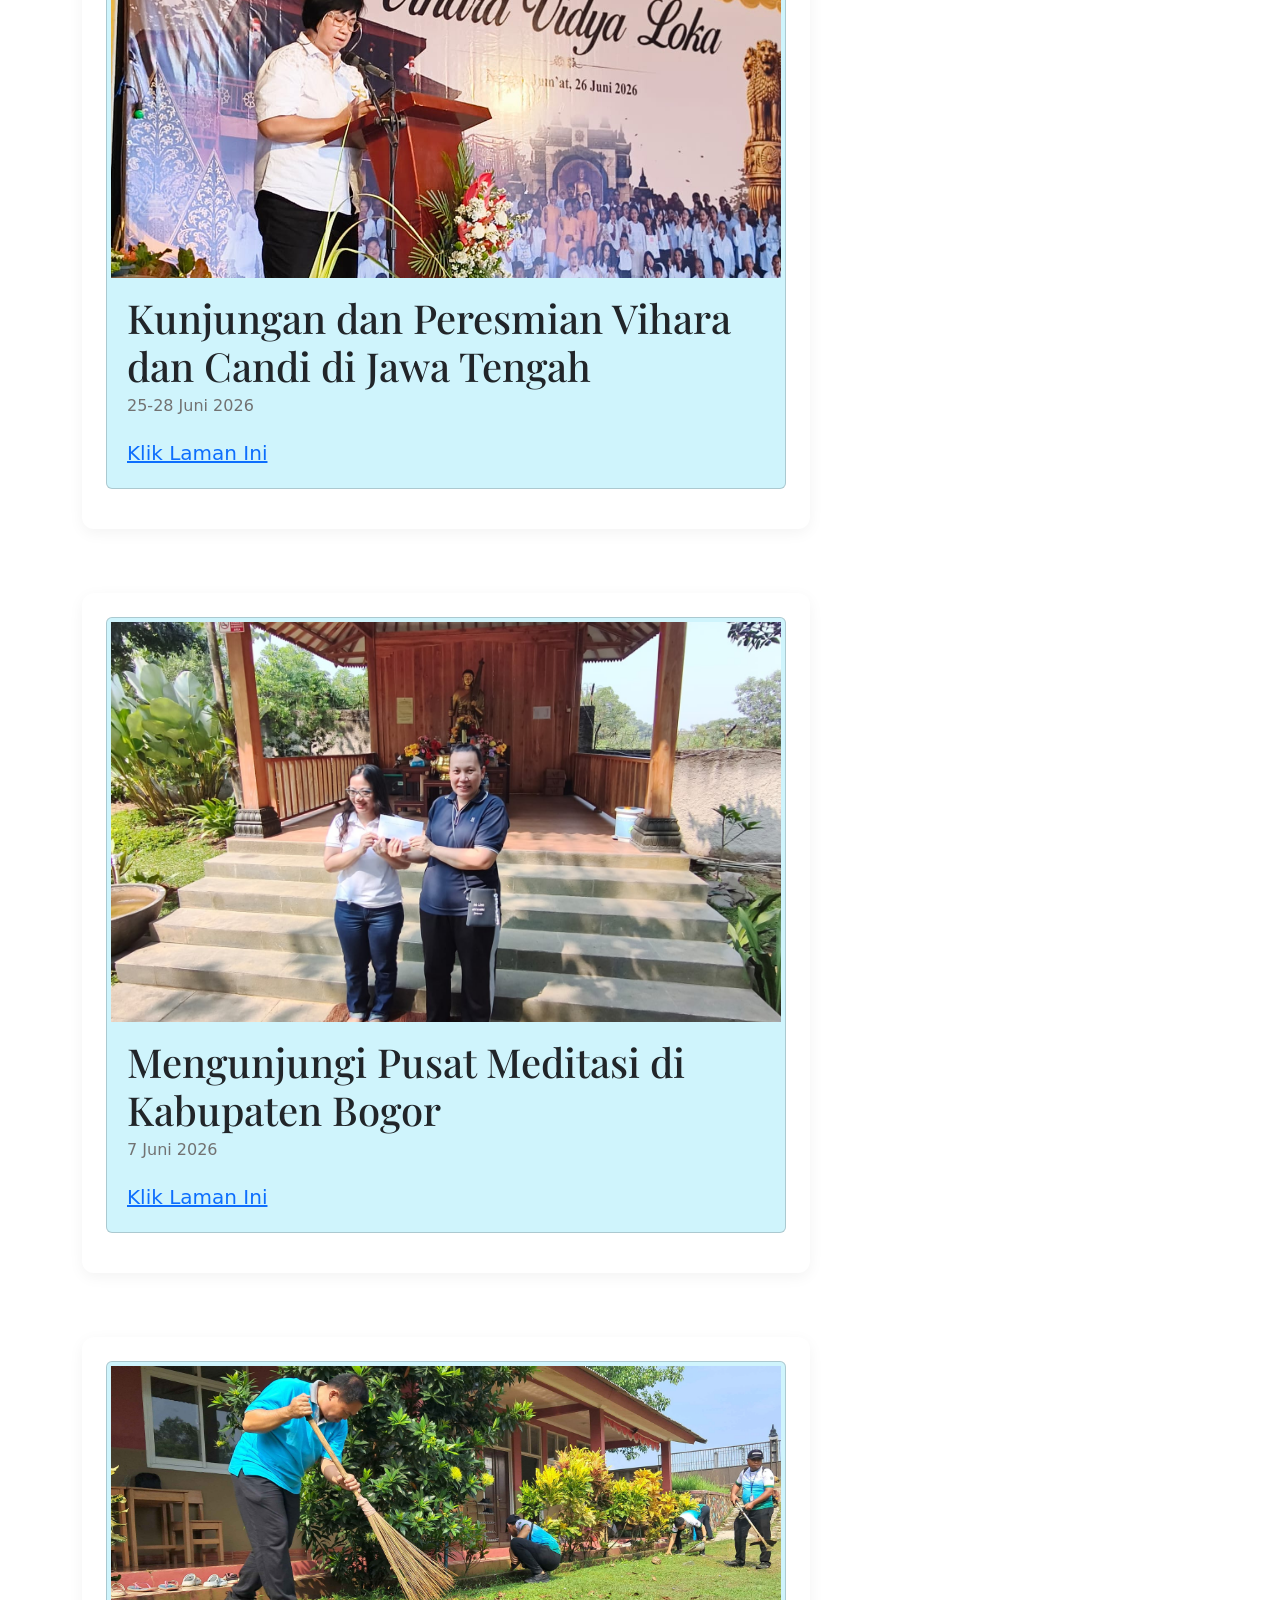
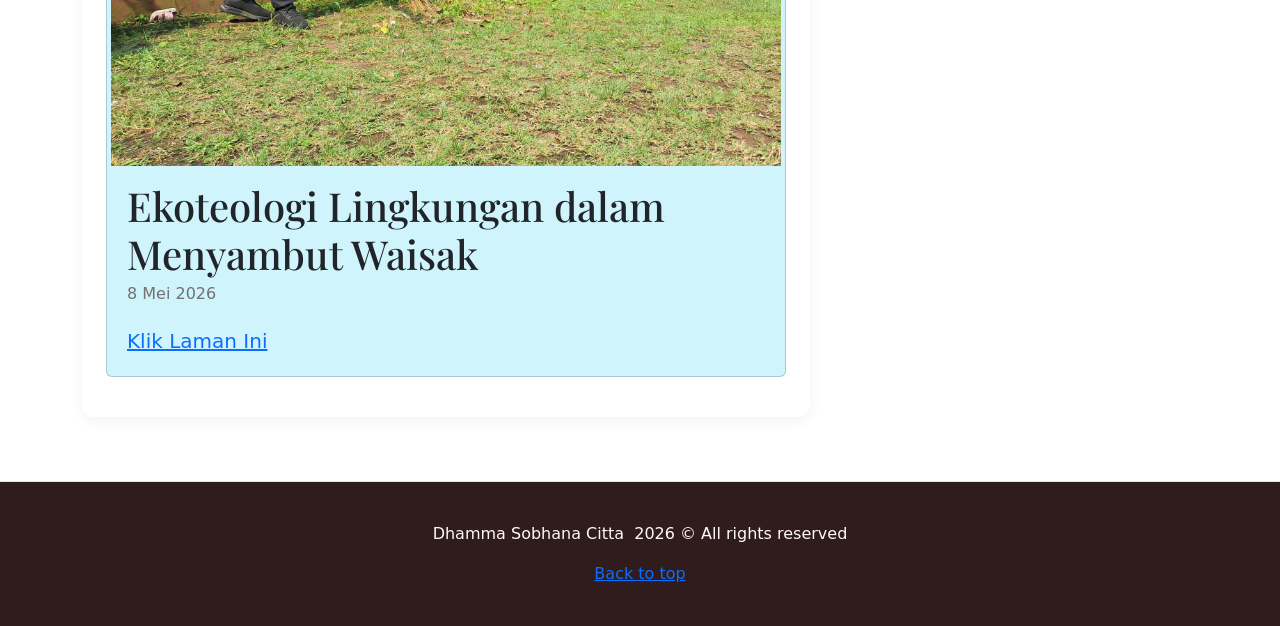
==== commit 52cfeac0: "Update index.html" ====
--- a/index.html
+++ b/index.html
@@ -82,7 +82,7 @@
 
                 <article class="blog-post post-card">
                     <div class="card p-3 p-md-1 mb-3 rounded bg-info-subtle">
-                        <img src="image/Peresmian_Vidyaloka.jpeg" class="img_body_new" alt="" height="400px">
+                        <img src="image/PPL.jpg" class="img_body_new" alt="" height="400px">
                         <div class="card-body">
                             <h2 class="blog-post-title card-title">Pengabdian Pendidik Pada Edukasi Anak Usia Dini</h2>
                             <p class="blog-post-meta card-text">18 September 2026</p>
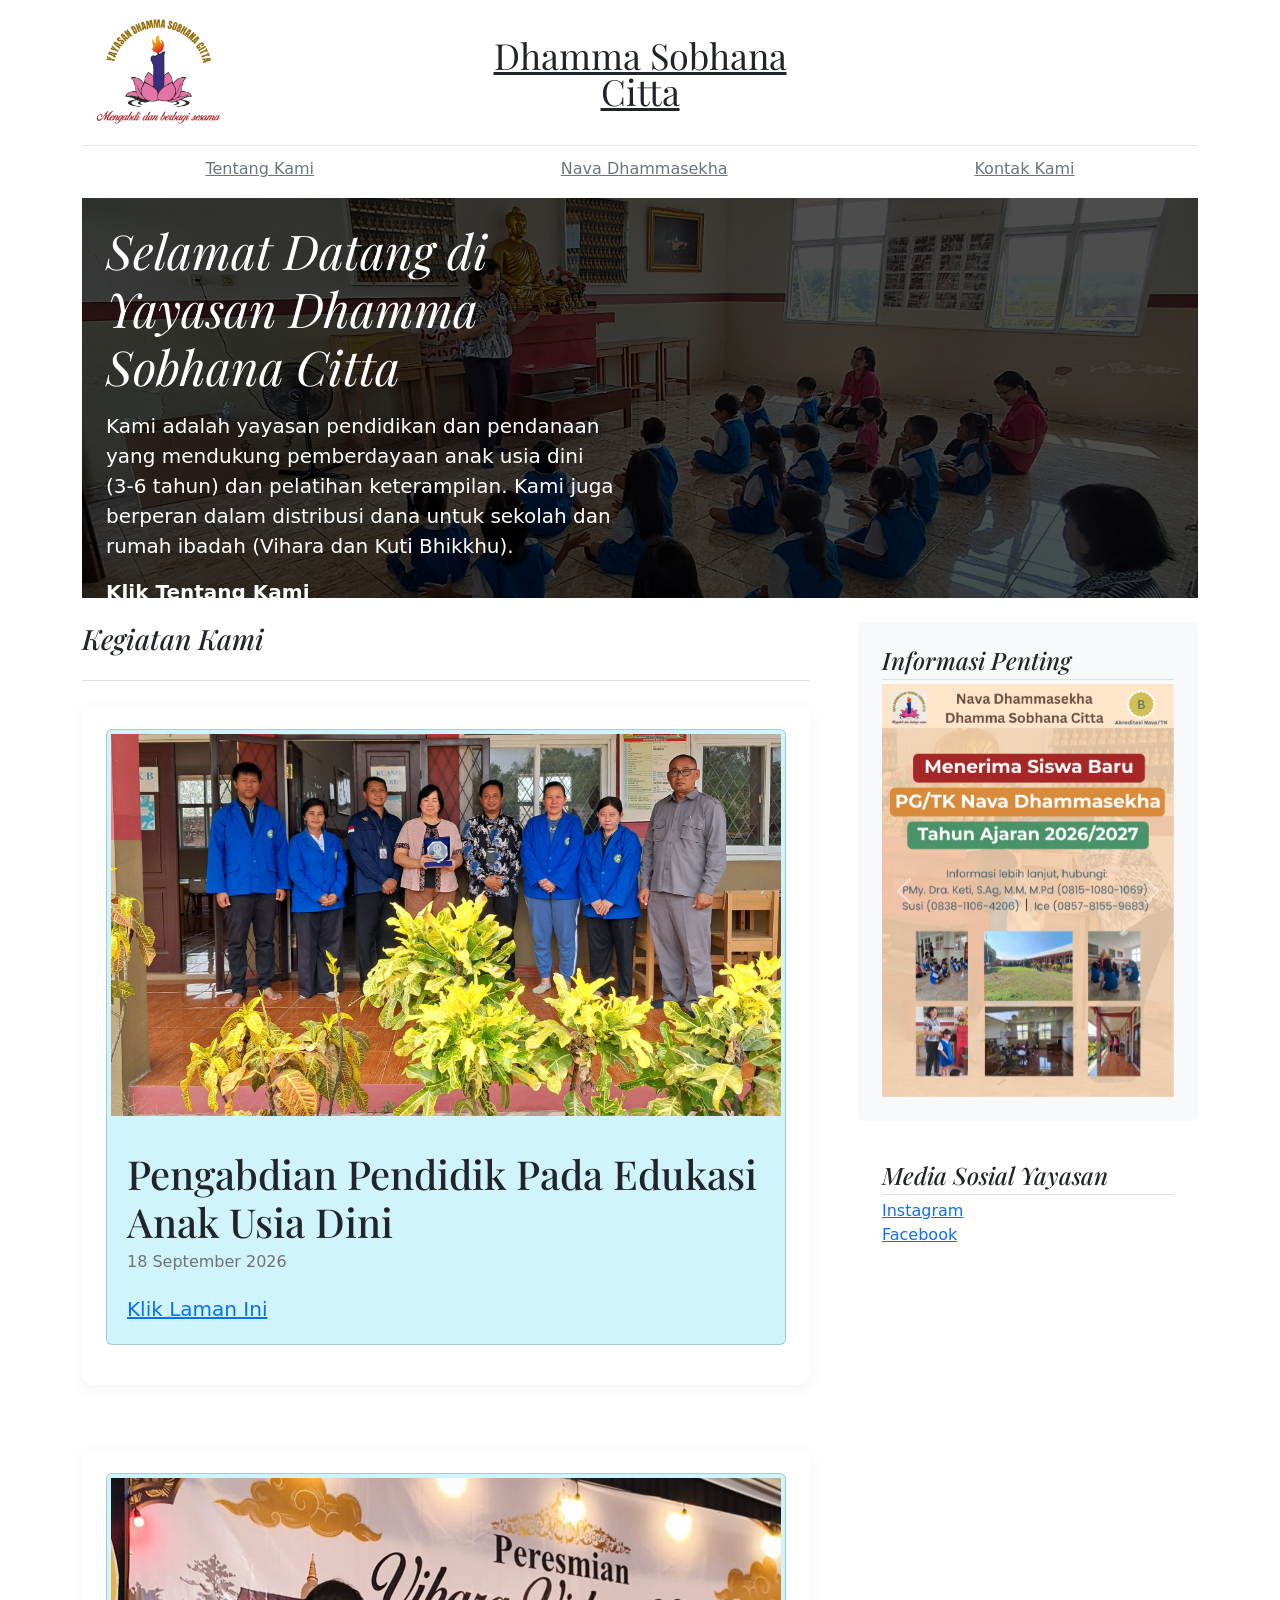
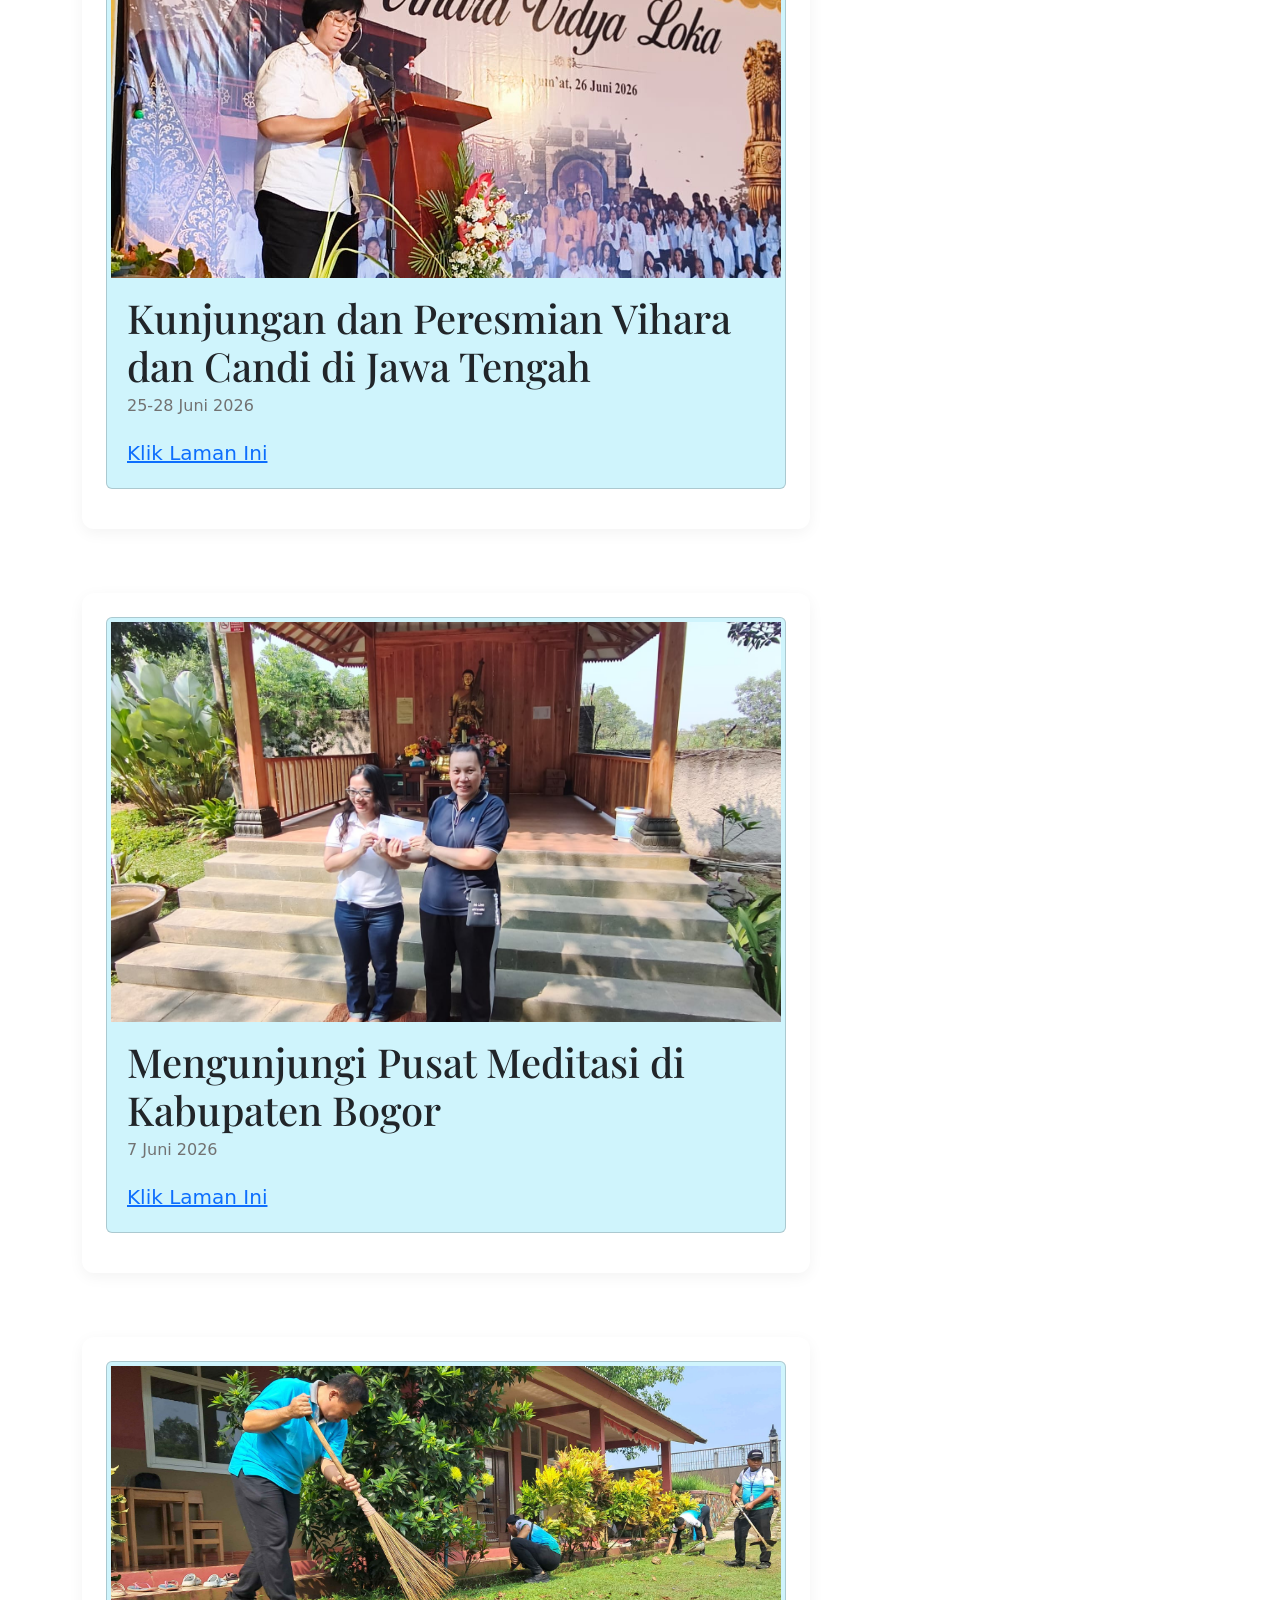
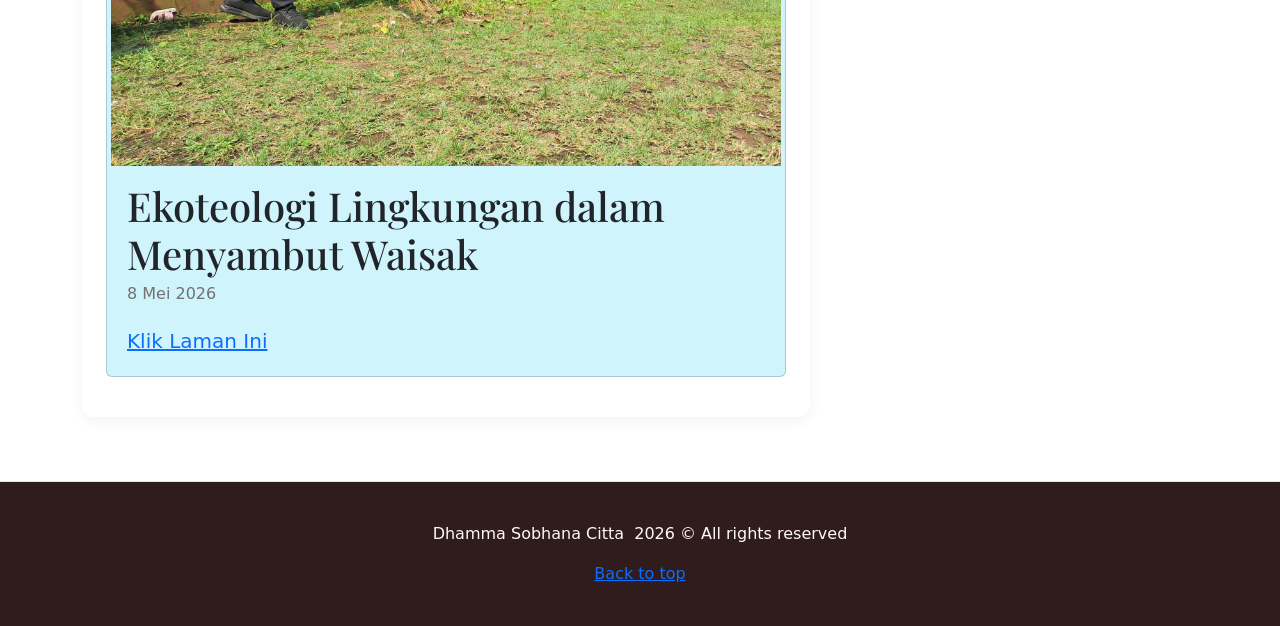
==== commit 340cee7a: "Update index.html" ====
--- a/index.html
+++ b/index.html
@@ -82,7 +82,7 @@
 
                 <article class="blog-post post-card">
                     <div class="card p-3 p-md-1 mb-3 rounded bg-info-subtle">
-                        <img src="image/PPL.jpg" class="img_body_new" alt="" height="400px">
+                        <img src="image/ppl2.jpg" class="img_body_new" alt="" height="400px">
                         <div class="card-body">
                             <h2 class="blog-post-title card-title">Pengabdian Pendidik Pada Edukasi Anak Usia Dini</h2>
                             <p class="blog-post-meta card-text">18 September 2026</p>
